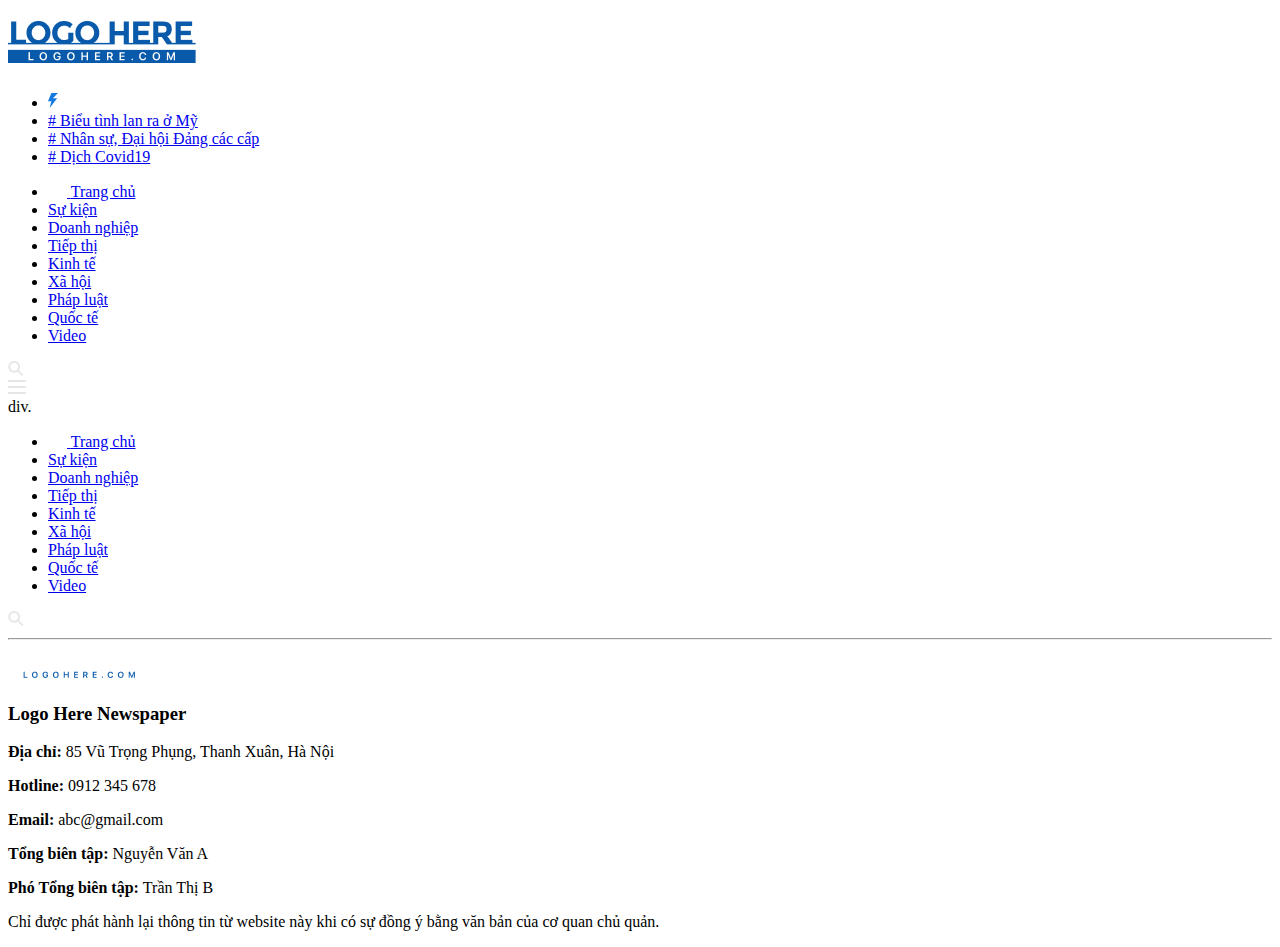
==== view/business.html @ 75856b28 "upload 7/8" ====
<!DOCTYPE html>
<html lang="en">
<head>
    <meta charset="UTF-8">
    <meta http-equiv="X-UA-Compatible" content="IE=edge">
    <meta name="viewport" content="width=device-width, initial-scale=1.0">
    <link rel="stylesheet" href="../css/style.css">
    <title>Doanh Nghiệp</title>
</head>
<body>
    <!-- header -->
    <div class="header">
        <div class="header__top">
            <div class="container">
                <div class="header__top-flex d-flex justify-content-between">
                    <h1 class="header__logo">
                        <a href="index.html"><img src="../image/header_logo.png" alt="logo" title="LOGO HERE"></a>
                    </h1>
                    <ul class="header__tags d-flex align-item-center">
                        <li><img src="../image/vector.png" alt="thunder"></li>
                        <li><a href="#" title="# Biểu tình lan ra ở Mỹ"># Biểu tình lan ra ở Mỹ</a></li>
                        <li><a href="#" title="# Nhân sự, Đại hội Đảng các cấp"># Nhân sự, Đại hội Đảng các cấp</a></li>
                        <li><a href="#" title="# Dịch Covid19"># Dịch Covid19</a></li>
                    </ul>
                </div>
            </div>
        </div>
        <div class="header__navbar">
            <div class="container">
                <div class="header__navbar-flex d-flex justify-content-between align-item-center">
                    <div class="main__navbar-menu d-flex text-uppercase">
                        <ul class="d-flex">
                            <li>
                                <a href="#" class="main__navlink--active" title="Trang chủ">
                                    <span class="main__navbar--icon">
                                        <img src="../image/home.png" alt="home">
                                    </span>
                                    <span class="main__navbar-home">Trang chủ</span>
                                </a>
                            </li>
                            <li><a href="#" title="Sự kiện">Sự kiện</a></li>
                            <li><a href="#" title="Doanh nghiệp">Doanh nghiệp</a></li>
                            <li><a href="#" title="Tiếp thị">Tiếp thị</a></li>
                            <li><a href="#" title="Kinh tế">Kinh tế</a></li>
                            <li><a href="#" title="Xã hội">Xã hội</a></li>
                            <li><a href="#" title="Pháp luật">Pháp luật</a></li>
                            <li><a href="#" title="Quốc tế">Quốc tế</a></li>
                            <li><a href="#" title="Video">Video</a></li>
                        </ul>
                        <div class="header__navbar-search">
                            <a href=""><img src="../image/search.png" alt="search" title="Tìm kiếm"></a>
                        </div>
                    </div>
                    <div class="header__navbar-toggler">
                        <img src="../image/toggler.png" alt="toggler" title="Danh mục">
                    </div>
                </div>
            </div>
        </div>
    </div>

    <!-- main -->
    <div class="main">
        <div class="container">
            div.
        </div>
    </div>
    <!-- footer -->
    <div class="footer">
        <div class="container">
            <div class="main__navbar-menu d-flex text-uppercase">
                <ul class="d-flex">
                    <li>
                        <a href="#" class="main__navlink--active">
                            <span class="main__navbar--icon">
                                <img src="../image/home.png" alt="home">
                            </span>
                            <span class="main__navbar-home">Trang chủ</span>
                        </a>
                    </li>
                    <li><a href="#">Sự kiện</a></li>
                    <li><a href="#">Doanh nghiệp</a></li>
                    <li><a href="#">Tiếp thị</a></li>
                    <li><a href="#">Kinh tế</a></li>
                    <li><a href="#">Xã hội</a></li>
                    <li><a href="#">Pháp luật</a></li>
                    <li><a href="#">Quốc tế</a></li>
                    <li><a href="#">Video</a></li>
                </ul>
                <div class="header__navbar-search">
                    <a href=""><img src="../image/search.png" alt="search"></a>
                </div>
            </div>
        </div>
        <hr>
        <div class="footer__page"></div>
        <div class="footer__main-flex">
            <div class="container d-flex">
                <div class="footer__logo footer__col-content">
                    <img src="../image/footer_logo.png" alt="Logo">
                </div>
                <div class="footer__col-content">
                    <h3 class="footer__contact">
                        Logo Here Newspaper
                    </h3>
                    <p class="footer__contact-info">
                        <b>Địa chỉ: </b>85 Vũ Trọng Phụng, Thanh Xuân, Hà Nội
                    </p>
                    <p class="footer__contact-info">
                        <b>Hotline: </b>0912 345 678
                    </p>
                    <p class="footer__contact-info">
                        <b>Email: </b>abc@gmail.com
                    </p>
                </div>
                <div class="footer__col-content">
                    <p class="footer__contact-info">
                        <b>Tổng biên tập: </b>Nguyễn Văn A
                    </p>
                    <p class="footer__contact-info">
                        <b>Phó Tổng biên tập: </b>Trần Thị B
                    </p>
                    <p class="footer__contact-info">
                        Chỉ được phát hành lại thông tin từ website này khi có sự đồng ý bằng văn bản của cơ quan chủ
                        quản.
                    </p>
                </div>
            </div>
        </div>
    </div>
</body>
</html>
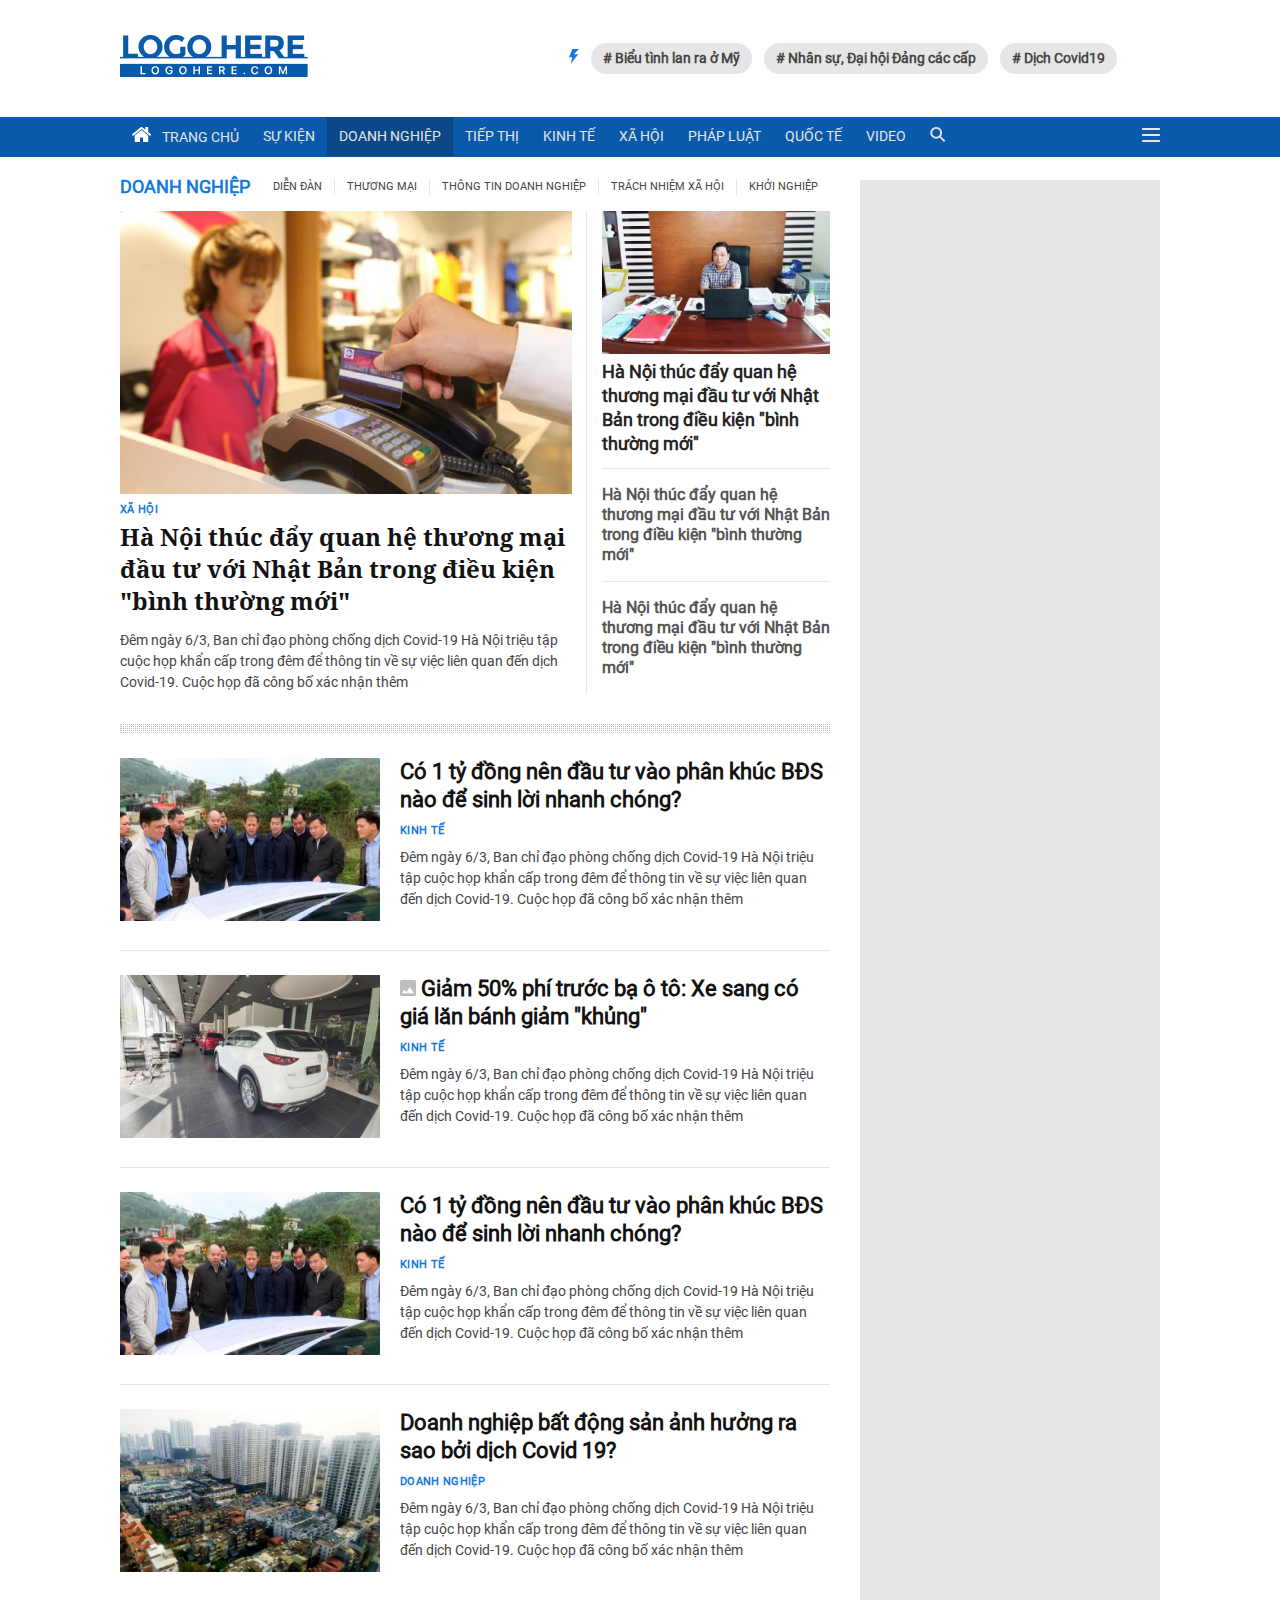
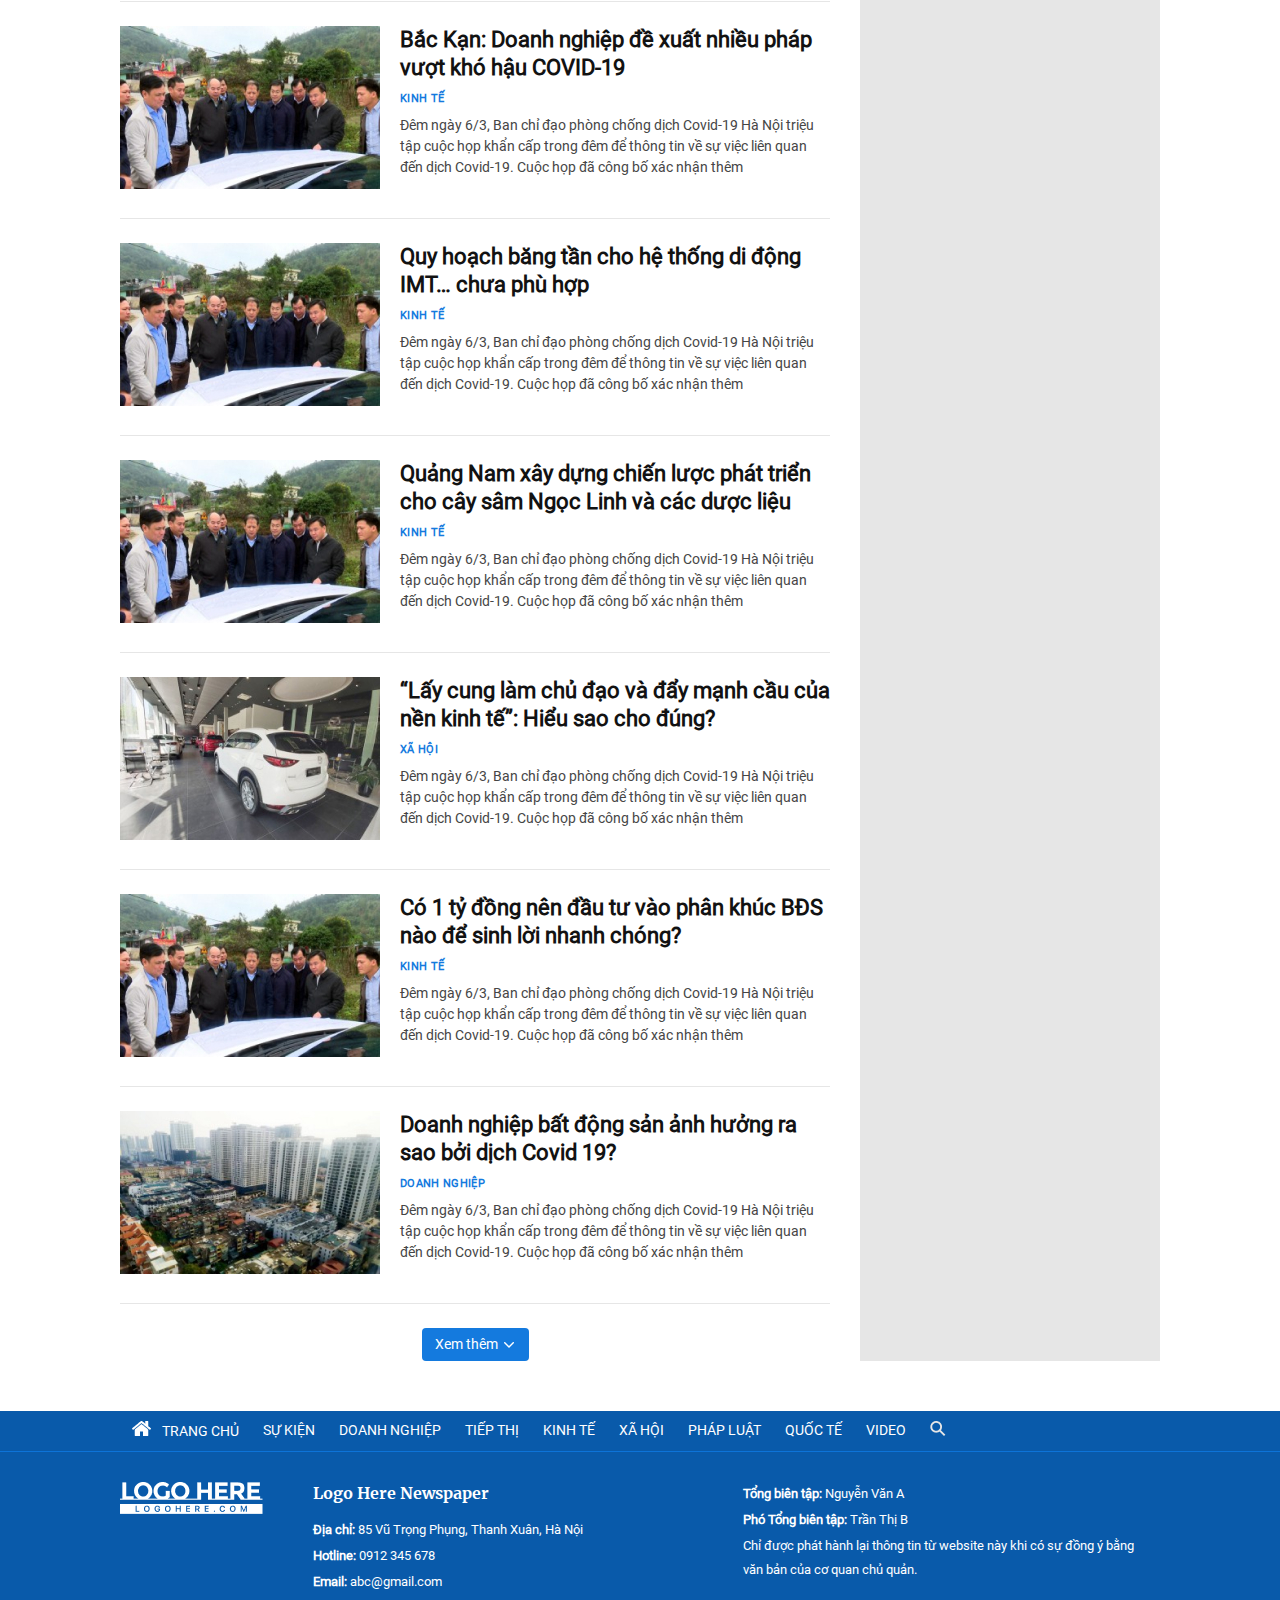
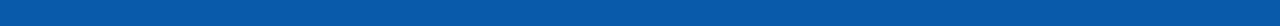
==== commit 5b6957c5: "upload business" ====
--- a/view/business.html
+++ b/view/business.html
@@ -1,12 +1,17 @@
 <!DOCTYPE html>
 <html lang="en">
+
 <head>
     <meta charset="UTF-8">
     <meta http-equiv="X-UA-Compatible" content="IE=edge">
     <meta name="viewport" content="width=device-width, initial-scale=1.0">
-    <link rel="stylesheet" href="../css/style.css">
+    <link rel="stylesheet" href="../css/business.css">
+    <script src="https://code.jquery.com/jquery-3.6.0.js"
+        integrity="sha256-H+K7U5CnXl1h5ywQfKtSj8PCmoN9aaq30gDh27Xc0jk=" crossorigin="anonymous"></script>
+    <script src="../js/index.js"></script>
     <title>Doanh Nghiệp</title>
 </head>
+
 <body>
     <!-- header -->
     <div class="header">
@@ -27,11 +32,12 @@
         </div>
         <div class="header__navbar">
             <div class="container">
+                <!-- before -->
                 <div class="header__navbar-flex d-flex justify-content-between align-item-center">
                     <div class="main__navbar-menu d-flex text-uppercase">
                         <ul class="d-flex">
                             <li>
-                                <a href="#" class="main__navlink--active" title="Trang chủ">
+                                <a href="index.html" title="Trang chủ">
                                     <span class="main__navbar--icon">
                                         <img src="../image/home.png" alt="home">
                                     </span>
@@ -39,7 +45,8 @@
                                 </a>
                             </li>
                             <li><a href="#" title="Sự kiện">Sự kiện</a></li>
-                            <li><a href="#" title="Doanh nghiệp">Doanh nghiệp</a></li>
+                            <li><a href="business.html" class="main__navlink--active" title="Doanh nghiệp">Doanh
+                                    nghiệp</a></li>
                             <li><a href="#" title="Tiếp thị">Tiếp thị</a></li>
                             <li><a href="#" title="Kinh tế">Kinh tế</a></li>
                             <li><a href="#" title="Xã hội">Xã hội</a></li>
@@ -48,11 +55,116 @@
                             <li><a href="#" title="Video">Video</a></li>
                         </ul>
                         <div class="header__navbar-search">
-                            <a href=""><img src="../image/search.png" alt="search" title="Tìm kiếm"></a>
+                            <a href="#"><img src="../image/search.png" alt="search" title="Tìm kiếm"></a>
                         </div>
                     </div>
                     <div class="header__navbar-toggler">
-                        <img src="../image/toggler.png" alt="toggler" title="Danh mục">
+                        <a href="#" title="Danh mục">
+                            <img src="../image/toggler.png" class="menu-toggler" alt="toggler">
+                            <img src="../image/x.png" class="menu-close" alt="close">
+                        </a>
+                    </div>
+                </div>
+                <!-- after -->
+                <div id="menu__dropdown">
+                    <div class="header__menu-dropdown">
+                        <ul class="header__menu-category d-flex justify-content-between">
+                            <li class="header__menu-list">
+                                <a href="#" class="text-uppercase dropdown-category" title="Sự kiện">Sự kiện</a>
+                                <ul class="header__menu-list-title">
+                                    <li><a href="#" title="Chính trị - Xã hội">Chính trị - Xã hội</a></li>
+                                    <li><a href="#" title="Cải cách hành chính">Cải cách hành chính</a></li>
+                                    <li><a href="#" title="Tiêu điểm">Tiêu điểm</a></li>
+                                    <li><a href="#" title="Tin địa phương">Tin địa phương</a></li>
+                                    <li><a href="#" title="Hoạt động xã hội">Hoạt động xã hội</a></li>
+                                </ul>
+                            </li>
+                            <li class="header__menu-list">
+                                <a href="#" class="text-uppercase dropdown-category" title="Doanh nghiệp">Doanh
+                                    nghiệp</a>
+                                <ul class="header__menu-list-title">
+                                    <li><a href="#" title="Diễn đàn">Diễn đàn</a></li>
+                                    <li><a href="#" title="Thương hiệu">Thương hiệu</a></li>
+                                    <li><a href="#" title="Trách nhiệm xã hội">Trách nhiệm xã hội</a></li>
+                                    <li><a href="#" title="Thông tin thương hiệu">Thông tin thương hiệu</a></li>
+                                    <li><a href="#" title="Khởi nghiệp">Khởi nghiệp</a></li>
+                                </ul>
+                            </li>
+                            <li class="header__menu-list">
+                                <a href="#" class="text-uppercase dropdown-category" title="Tiếp thị">Tiếp thị</a>
+                                <ul class="header__menu-list-title">
+                                    <li><a href="#" title="Nhịp đập thị trường">Nhịp đập thị trường</a></li>
+                                    <li><a href="#" title="Tiếp thị số">Tiếp thị số</a></li>
+                                    <li><a href="#" title="Dịch vụ">Dịch vụ</a></li>
+                                    <li><a href="#" title="Bảo vệ người tiêu dùng">Bảo vệ ngườI tiêu dùng</a></li>
+                                </ul>
+                            </li>
+                            <li class="header__menu-list">
+                                <a href="#" class="text-uppercase dropdown-category" title="Kinh tế">Kinh tế</a>
+                                <ul class="header__menu-list-title">
+                                    <li><a href="#" title="Kinh doanh">Kinh doanh</a></li>
+                                    <li><a href="#" title="Tài chính - Đầu tư">Tài chính - Đầu tư</a></li>
+                                    <li><a href="#" title="Ngân hàng">Ngân hàng</a></li>
+                                    <li><a href="#" title="Bất động sản">Bất động sản</a></li>
+                                    <li><a href="#" title="Chứng khoán">Chứng khoán</a></li>
+                                </ul>
+                            </li>
+                            <li class="header__menu-list">
+                                <a href="#" class="text-uppercase dropdown-category" title="Xã hội">Xã hội</a>
+                                <ul class="header__menu-list-title">
+                                    <li><a href="#" title="Văn hoá">Văn hoá</a></li>
+                                    <li><a href="#" title="Giáo dục">Giáo dục</a></li>
+                                    <li><a href="#" title="Sức khoẻ">Sức khoẻ</a></li>
+                                    <li><a href="#" title="Du lịch">Du lịch</a></li>
+                                    <li><a href="#" title="Ẩm thực">Ẩm thực</a></li>
+                                </ul>
+                            </li>
+                            <li class="header__menu-list">
+                                <a href="#" class="text-uppercase dropdown-category" title="Pháp luật">Pháp luật</a>
+                                <ul class="header__menu-list-title">
+                                    <li><a href="#" title="Chính sách mới">Chính sách mới</a></li>
+                                    <li><a href="#" title="Tiếp thị & Pháp luật">Tiếp thị & Pháp luật</a></li>
+                                    <li><a href="#" title="Tư vấn">Tư vấn</a></li>
+                                    <li><a href="#" title="Luật sư của bạn">Luật sư của bạn</a></li>
+                                    <li><a href="#" title="Đơn thư bạn đọc">Đơn thư bạn đọc</a></li>
+                                </ul>
+                            </li>
+                            <li class="header__menu-list">
+                                <a href="#" class="text-uppercase dropdown-category" title="Quốc tế">Quốc tế</a>
+                                <ul class="header__menu-list-title">
+                                    <li><a href="#" title="Thế giới 24h">Thế giới 24h</a></li>
+                                    <li><a href="#" title="Tư liệu">Tư liệu</a></li>
+                                    <li><a href="#" title="Phân tích - Bình luận">Phân tích - Bình luận</a></li>
+                                </ul>
+                            </li>
+                        </ul>
+                        <ul class="header__option d-flex">
+                            <li><a href="#" class="header__option-a d-flex align-item-center text-uppercase"
+                                    title="Video">
+                                    <img src="../image/videoRed.png" class="header__option-img" alt="video">
+                                    <span>Video</span>
+                                </a></li>
+                            <li><a href="#" class="header__option-a d-flex align-item-center text-uppercase"
+                                    title="Ảnh">
+                                    <img src="../image/imageRed.png" class="header__option-img" alt="ảnh">
+                                    <span>Ảnh</span>
+                                </a></li>
+                            <li><a href="#" class="header__option-a d-flex align-item-center text-uppercase"
+                                    title="Infographic">
+                                    <img src="../image/bsnRed.png" class="header__option-img" alt="infographic">
+                                    <span>Infographic</span>
+                                </a></li>
+                            <li><a href="#" class="header__option-a d-flex align-item-center text-uppercase"
+                                    title="Emagazine">
+                                    <img src="../image/newsRed.png" class="header__option-img" alt="emagazine">
+                                    <span>Emagazine</span>
+                                </a></li>
+                            <li><a href="#" class="header__option-a d-flex align-item-center text-uppercase"
+                                    title="Tạp chí in">
+                                    <img src="../image/newsppRed.png" class="header__option-img" alt="Tạp chí in">
+                                    <span>Tạp chí in</span>
+                                </a></li>
+                        </ul>
                     </div>
                 </div>
             </div>
@@ -62,7 +174,297 @@
     <!-- main -->
     <div class="main">
         <div class="container">
-            div.
+            <div class="main__marketing-news">
+                <div class="main__aside-layout d-flex">
+                    <div class="main__aside-layout-left">
+                        <div class="main__category-title-wrap d-flex">
+                            <h3>
+                                <a href="#" class="main__category-title-name text-uppercase" title="Doanh nghiệp">Doanh
+                                    nghiệp</a>
+                            </h3>
+                            <ul
+                                class="main__category-title-nav d-flex justify-content-between align-item-center text-uppercase">
+                                <li><a href="#" title="Diễn đàn">Diễn đàn</a></li>
+                                <li><a href="#" title="Thương mại">Thương mại</a></li>
+                                <li><a href="#" title="Thông tin doanh nghiệp">Thông tin doanh nghiệp</a></li>
+                                <li><a href="#" title="Trách nhiệm xã hội">Trách nhiệm xã hội</a></li>
+                                <li><a href="#" title="Khởi nghiệp">Khởi nghiệp</a></li>
+                            </ul>
+                        </div>
+                        <div class="main__aside-leftcorner d-flex">
+                            <div class="main__highlight-news">
+                                <a href="#" class="main__hl-news-img">
+                                    <img src="../image/hightlight-news.jpg"
+                                        alt="Hà Nội thúc đẩy quan hệ thương mại đầu tư với Nhật Bản trong điều kiện &quot;bình thường mới&quot;">
+                                </a>
+                                <a href="#" class="main__news-category" title="Xã hội">
+                                    xã hội
+                                </a>
+                                <h2 class="main__hl-h2"><a href="#" class="main__highlight-news-title"
+                                        title="Hà Nội thúc đẩy quan hệ thương mại đầu tư với Nhật Bản trong điều kiện &quot;bình thường mới&quot;">
+                                        Hà Nội thúc đẩy quan hệ thương mại đầu tư với Nhật Bản trong điều kiện "bình
+                                        thường
+                                        mới"
+                                    </a></h2>
+                                <a href="#" class="main__news-content-des">Đêm ngày 6/3, Ban chỉ đạo phòng chống dịch
+                                    Covid-19 Hà
+                                    Nội triệu
+                                    tập cuộc họp khẩn cấp trong đêm để thông tin về sự việc liên quan đến dịch Covid-19.
+                                    Cuộc họp đã
+                                    công bố xác nhận thêm</a>
+                            </div>
+                            <div class="main__news-left-rightcorner">
+                                <a href="#" class="main__news-rightcorner-1"
+                                    title="Hà Nội thúc đẩy quan hệ thương mại đầu tư với Nhật Bản trong điều kiện &quot;bình thường mới&quot;">
+                                    <img src="../image/rightcorner.png" alt="">
+                                    Hà Nội thúc đẩy quan hệ thương mại đầu tư với Nhật Bản trong điều kiện "bình
+                                    thường
+                                    mới"
+                                </a>
+                                <a href="#" class="main__news-rightcorner-2"
+                                    title="Hà Nội thúc đẩy quan hệ thương mại đầu tư với Nhật Bản trong điều kiện &quot;bình thường mới&quot;">Hà
+                                    Nội thúc đẩy quan hệ thương mại đầu tư với Nhật Bản trong điều kiện "bình
+                                    thường
+                                    mới"</a>
+                                <a href="#" class="main__news-rightcorner-2"
+                                    title="Hà Nội thúc đẩy quan hệ thương mại đầu tư với Nhật Bản trong điều kiện &quot;bình thường mới&quot;">Hà
+                                    Nội thúc đẩy quan hệ thương mại đầu tư với Nhật Bản trong điều kiện "bình
+                                    thường
+                                    mới"</a>
+                            </div>
+                        </div>
+                        <ul class="main__dots-list">
+                            <li class="main__dots-list-item"></li>
+                            <li class="main__dots-list-item"></li>
+                            <li class="main__dots-list-item"></li>
+                            <li class="main__dots-list-item"></li>
+                            <li class="main__dots-list-item"></li>
+                        </ul>
+                        <!-- 10 tab nha -->
+                        <div class="main__news-listing">
+                            <div class="main__news-listing-item d-flex">
+                                <div class="main__news-item-img">
+                                    <a href="#"
+                                        title="Có 1 tỷ đồng nên đầu tư vào phân khúc BĐS nào để sinh lời nhanh chóng?">
+                                        <img src="../image/list1.jpg" alt="Có 1 tỷ đồng nên đầu tư vào phân khúc
+                                    BĐS nào để sinh lời nhanh chóng?">
+                                    </a>
+                                </div>
+                                <div class="main__news-item-content">
+                                    <h3>
+                                        <a href="#" class="main__news-item-title"
+                                            title="Có 1 tỷ đồng nên đầu tư vào phân khúc BĐS nào để sinh lời nhanh chóng?">
+                                            Có 1 tỷ đồng nên đầu tư vào phân khúc BĐS nào để sinh lời nhanh chóng?</a>
+                                    </h3>
+                                    <a href="#" class="main__news-category-list" title="Kinh tế">Kinh tế</a>
+                                    <p class="main__news-item-detail">Đêm ngày 6/3, Ban chỉ đạo phòng chống dịch
+                                        Covid-19
+                                        Hà Nội triệu tập cuộc họp khẩn cấp trong đêm để thông tin về sự việc liên quan
+                                        đến dịch Covid-19. Cuộc họp đã công bố xác nhận thêm</p>
+                                </div>
+                            </div>
+                            <div class="main__news-listing-item d-flex">
+                                <div class="main__news-item-img">
+                                    <a href="#"
+                                        title="Giảm 50% phí trước bạ ô tô: Xe sang có giá lăn bánh giảm &quot;khủng&quot;">
+                                        <img src="../image/list2.jpg" alt="Có 1 tỷ đồng nên đầu tư vào phân khúc
+                                    BĐS nào để sinh lời nhanh chóng?">
+                                    </a>
+                                </div>
+                                <div class="main__news-item-content">
+                                    <h3>
+                                        <a href="#" class="main__news-item-title"
+                                            title="Giảm 50% phí trước bạ ô tô: Xe sang có giá lăn bánh giảm &quot;khủng&quot;">
+                                            <img src="../image/infographic1.png" alt="infographic">
+                                            Giảm 50% phí trước bạ ô tô: Xe sang có giá lăn bánh giảm "khủng"</a>
+                                    </h3>
+                                    <a href="#" class="main__news-category-list" title="Kinh tế">Kinh tế</a>
+                                    <p class="main__news-item-detail">Đêm ngày 6/3, Ban chỉ đạo phòng chống dịch
+                                        Covid-19
+                                        Hà Nội triệu tập cuộc họp khẩn cấp trong đêm để thông tin về sự việc liên quan
+                                        đến dịch Covid-19. Cuộc họp đã công bố xác nhận thêm</p>
+                                </div>
+                            </div>
+                            <div class="main__news-listing-item d-flex">
+                                <div class="main__news-item-img">
+                                    <a href="#"
+                                        title="Có 1 tỷ đồng nên đầu tư vào phân khúc BĐS nào để sinh lời nhanh chóng?">
+                                        <img src="../image/list3.jpg" alt="Có 1 tỷ đồng nên đầu tư vào phân khúc
+                                    BĐS nào để sinh lời nhanh chóng?">
+                                    </a>
+                                </div>
+                                <div class="main__news-item-content">
+                                    <h3>
+                                        <a href="#" class="main__news-item-title"
+                                            title="Có 1 tỷ đồng nên đầu tư vào phân khúc BĐS nào để sinh lời nhanh chóng?">
+                                            Có 1 tỷ đồng nên đầu tư vào phân khúc BĐS nào để sinh lời nhanh chóng?</a>
+                                    </h3>
+                                    <a href="#" class="main__news-category-list" title="Kinh tế">Kinh tế</a>
+                                    <p class="main__news-item-detail">Đêm ngày 6/3, Ban chỉ đạo phòng chống dịch
+                                        Covid-19
+                                        Hà Nội triệu tập cuộc họp khẩn cấp trong đêm để thông tin về sự việc liên quan
+                                        đến dịch Covid-19. Cuộc họp đã công bố xác nhận thêm</p>
+                                </div>
+                            </div>
+                            <div class="main__news-listing-item d-flex">
+                                <div class="main__news-item-img">
+                                    <a href="#"
+                                        title="Doanh nghiệp bất động sản ảnh hưởng ra sao bởi dịch Covid 19?">
+                                        <img src="../image/list4.jpg" alt="Có 1 tỷ đồng nên đầu tư vào phân khúc
+                                    BĐS nào để sinh lời nhanh chóng?">
+                                    </a>
+                                </div>
+                                <div class="main__news-item-content">
+                                    <h3>
+                                        <a href="#" class="main__news-item-title"
+                                            title="Có 1 tỷ đồng nên đầu tư vào phân khúc BĐS nào để sinh lời nhanh chóng?">
+                                            Doanh nghiệp bất động sản ảnh hưởng ra sao bởi dịch Covid 19?</a>
+                                    </h3>
+                                    <a href="#" class="main__news-category-list" title="Doanh nghiệp">Doanh nghiệp</a>
+                                    <p class="main__news-item-detail">Đêm ngày 6/3, Ban chỉ đạo phòng chống dịch
+                                        Covid-19
+                                        Hà Nội triệu tập cuộc họp khẩn cấp trong đêm để thông tin về sự việc liên quan
+                                        đến dịch Covid-19. Cuộc họp đã công bố xác nhận thêm</p>
+                                </div>
+                            </div>
+                            <div class="main__news-listing-item d-flex">
+                                <div class="main__news-item-img">
+                                    <a href="#"
+                                        title="Có 1 tỷ đồng nên đầu tư vào phân khúc BĐS nào để sinh lời nhanh chóng?">
+                                        <img src="../image/list1.jpg" alt="Bắc Kạn: Doanh nghiệp đề xuất nhiều giải pháp vượt khó hậu COVID-19">
+                                    </a>
+                                </div>
+                                <div class="main__news-item-content">
+                                    <h3>
+                                        <a href="#" class="main__news-item-title"
+                                            title="Có 1 tỷ đồng nên đầu tư vào phân khúc BĐS nào để sinh lời nhanh chóng?">
+                                            Bắc Kạn: Doanh nghiệp đề xuất nhiều pháp vượt khó hậu COVID-19</a>
+                                    </h3>
+                                    <a href="#" class="main__news-category-list" title="Kinh tế">Kinh tế</a>
+                                    <p class="main__news-item-detail">Đêm ngày 6/3, Ban chỉ đạo phòng chống dịch
+                                        Covid-19
+                                        Hà Nội triệu tập cuộc họp khẩn cấp trong đêm để thông tin về sự việc liên quan
+                                        đến dịch Covid-19. Cuộc họp đã công bố xác nhận thêm</p>
+                                </div>
+                            </div>
+                            <div class="main__news-listing-item d-flex">
+                                <div class="main__news-item-img">
+                                    <a href="#"
+                                        title="Quy hoạch băng tần cho hệ thống di động IMT… chưa phù hợp">
+                                        <img src="../image/list1.jpg" alt="Có 1 tỷ đồng nên đầu tư vào phân khúc
+                                    BĐS nào để sinh lời nhanh chóng?">
+                                    </a>
+                                </div>
+                                <div class="main__news-item-content">
+                                    <h3>
+                                        <a href="#" class="main__news-item-title"
+                                            title="Có 1 tỷ đồng nên đầu tư vào phân khúc BĐS nào để sinh lời nhanh chóng?">
+                                            Quy hoạch băng tần cho hệ thống di động IMT… chưa phù hợp</a>
+                                    </h3>
+                                    <a href="#" class="main__news-category-list" title="Kinh tế">Kinh tế</a>
+                                    <p class="main__news-item-detail">Đêm ngày 6/3, Ban chỉ đạo phòng chống dịch
+                                        Covid-19
+                                        Hà Nội triệu tập cuộc họp khẩn cấp trong đêm để thông tin về sự việc liên quan
+                                        đến dịch Covid-19. Cuộc họp đã công bố xác nhận thêm</p>
+                                </div>
+                            </div>
+                            <div class="main__news-listing-item d-flex">
+                                <div class="main__news-item-img">
+                                    <a href="#"
+                                        title="Quảng Nam xây dựng chiến lược phát triển cho cây sâm Ngọc Linh và các dược liệu">
+                                        <img src="../image/list1.jpg" alt="Có 1 tỷ đồng nên đầu tư vào phân khúc
+                                    BĐS nào để sinh lời nhanh chóng?">
+                                    </a>
+                                </div>
+                                <div class="main__news-item-content">
+                                    <h3>
+                                        <a href="#" class="main__news-item-title"
+                                            title="Có 1 tỷ đồng nên đầu tư vào phân khúc BĐS nào để sinh lời nhanh chóng?">
+                                            Quảng Nam xây dựng chiến lược phát triển cho cây sâm Ngọc Linh và các dược liệu</a>
+                                    </h3>
+                                    <a href="#" class="main__news-category-list" title="Kinh tế">Kinh tế</a>
+                                    <p class="main__news-item-detail">Đêm ngày 6/3, Ban chỉ đạo phòng chống dịch
+                                        Covid-19
+                                        Hà Nội triệu tập cuộc họp khẩn cấp trong đêm để thông tin về sự việc liên quan
+                                        đến dịch Covid-19. Cuộc họp đã công bố xác nhận thêm</p>
+                                </div>
+                            </div>
+                            <div class="main__news-listing-item d-flex">
+                                <div class="main__news-item-img">
+                                    <a href="#"
+                                        title="&quot;Lấy cung làm chủ đạo và đẩy mạnh cầu
+                                        của nền kinh tế&quot;: Hiểu sao cho đúng?">
+                                        <img src="../image/list2.jpg" alt="Có 1 tỷ đồng nên đầu tư vào phân khúc
+                                    BĐS nào để sinh lời nhanh chóng?">
+                                    </a>
+                                </div>
+                                <div class="main__news-item-content">
+                                    <h3>
+                                        <a href="#" class="main__news-item-title"
+                                            title="Giảm 50% phí trước bạ ô tô: Xe sang có giá lăn bánh giảm &quot;khủng&quot;">
+                                            “Lấy cung làm chủ đạo và đẩy mạnh cầu của nền kinh tế”: Hiểu sao cho đúng?</a>
+                                    </h3>
+                                    <a href="#" class="main__news-category-list" title="Xã hội">Xã hội</a>
+                                    <p class="main__news-item-detail">Đêm ngày 6/3, Ban chỉ đạo phòng chống dịch
+                                        Covid-19
+                                        Hà Nội triệu tập cuộc họp khẩn cấp trong đêm để thông tin về sự việc liên quan
+                                        đến dịch Covid-19. Cuộc họp đã công bố xác nhận thêm</p>
+                                </div>
+                            </div>
+                            <div class="main__news-listing-item d-flex">
+                                <div class="main__news-item-img">
+                                    <a href="#"
+                                        title="Có 1 tỷ đồng nên đầu tư vào phân khúc BĐS nào để sinh lời nhanh chóng?">
+                                        <img src="../image/list3.jpg" alt="Có 1 tỷ đồng nên đầu tư vào phân khúc
+                                    BĐS nào để sinh lời nhanh chóng?">
+                                    </a>
+                                </div>
+                                <div class="main__news-item-content">
+                                    <h3>
+                                        <a href="#" class="main__news-item-title"
+                                            title="Có 1 tỷ đồng nên đầu tư vào phân khúc BĐS nào để sinh lời nhanh chóng?">
+                                            Có 1 tỷ đồng nên đầu tư vào phân khúc
+                                            BĐS nào để sinh lời nhanh chóng?</a>
+                                    </h3>
+                                    <a href="#" class="main__news-category-list" title="Kinh tế">Kinh tế</a>
+                                    <p class="main__news-item-detail">Đêm ngày 6/3, Ban chỉ đạo phòng chống dịch
+                                        Covid-19
+                                        Hà Nội triệu tập cuộc họp khẩn cấp trong đêm để thông tin về sự việc liên quan
+                                        đến dịch Covid-19. Cuộc họp đã công bố xác nhận thêm</p>
+                                </div>
+                            </div>
+                            <div class="main__news-listing-item d-flex">
+                                <div class="main__news-item-img">
+                                    <a href="#"
+                                        title="Doanh nghiệp bất động sản ảnh hưởng ra sao bởi dịch Covid 19?">
+                                        <img src="../image/list4.jpg" alt="Có 1 tỷ đồng nên đầu tư vào phân khúc
+                                    BĐS nào để sinh lời nhanh chóng?">
+                                    </a>
+                                </div>
+                                <div class="main__news-item-content">
+                                    <h3>
+                                        <a href="#" class="main__news-item-title"
+                                            title="Có 1 tỷ đồng nên đầu tư vào phân khúc BĐS nào để sinh lời nhanh chóng?">
+                                            Doanh nghiệp bất động sản ảnh hưởng ra sao bởi dịch Covid 19?</a>
+                                    </h3>
+                                    <a href="#" class="main__news-category-list" title="Doanh nghiệp">Doanh nghiệp</a>
+                                    <p class="main__news-item-detail">Đêm ngày 6/3, Ban chỉ đạo phòng chống dịch
+                                        Covid-19
+                                        Hà Nội triệu tập cuộc họp khẩn cấp trong đêm để thông tin về sự việc liên quan
+                                        đến dịch Covid-19. Cuộc họp đã công bố xác nhận thêm</p>
+                                </div>
+                            </div>
+                            <div class="main__viewmore-wrap">
+                                <a href="#" class="main__viewmore-btn d-flex align-item-center" title="Xem thêm">Xem
+                                    thêm
+                                    &nbsp; <img src="../image/arrow_down.png" alt="#"></a>
+                            </div>
+                        </div>
+                    </div>
+                    <div class="main__aside-layout-right">
+                    </div>
+                </div>
+            </div>
         </div>
     </div>
     <!-- footer -->
@@ -71,7 +473,7 @@
             <div class="main__navbar-menu d-flex text-uppercase">
                 <ul class="d-flex">
                     <li>
-                        <a href="#" class="main__navlink--active">
+                        <a href="index.html" class="main__navlink--active">
                             <span class="main__navbar--icon">
                                 <img src="../image/home.png" alt="home">
                             </span>
@@ -79,7 +481,7 @@
                         </a>
                     </li>
                     <li><a href="#">Sự kiện</a></li>
-                    <li><a href="#">Doanh nghiệp</a></li>
+                    <li><a href="business.html">Doanh nghiệp</a></li>
                     <li><a href="#">Tiếp thị</a></li>
                     <li><a href="#">Kinh tế</a></li>
                     <li><a href="#">Xã hội</a></li>
@@ -121,7 +523,8 @@
                         <b>Phó Tổng biên tập: </b>Trần Thị B
                     </p>
                     <p class="footer__contact-info">
-                        Chỉ được phát hành lại thông tin từ website này khi có sự đồng ý bằng văn bản của cơ quan chủ
+                        Chỉ được phát hành lại thông tin từ website này khi có sự đồng ý bằng văn bản của cơ quan
+                        chủ
                         quản.
                     </p>
                 </div>
@@ -129,4 +532,5 @@
         </div>
     </div>
 </body>
+
 </html>--- a/css/business.css
+++ b/css/business.css
@@ -0,0 +1,576 @@
+*{
+    box-sizing: border-box;
+    margin: 0;
+    padding: 0;
+}
+body{
+    color: #454545;
+    min-width: fit-content;
+}
+@font-face {
+    font-family: 'Roboto';
+    src: url('../font/Roboto/Roboto-Regular.eot');
+    src: url('../font/Roboto/Roboto-Regular.eot?#iefix') format('embedded-opentype'),
+         url('../font/Roboto/Roboto-Regular.svg#Roboto-Regular') format('svg'),
+         url('../font/Roboto/Roboto-Regular.ttf') format('truetype'),
+         url('../font/Roboto/Roboto-Regular.woff') format('woff'),
+         url('../font/Roboto/Roboto-Regular.woff2') format('woff2');
+    font-weight: normal;
+    font-style: normal;
+}
+@font-face {
+    font-family: 'Noto';
+    src: url('../font/Noto_Serif/NotoSerif-Bold.eot');
+    src: url('../font/Noto_Serif/NotoSerif-Bold.eot?#iefix') format('embedded-opentype'),
+         url('../font/Noto_Serif/NotoSerif-Bold.svg#NotoSerif-Bold') format('svg'),
+         url('../font/Noto_Serif/NotoSerif-Bold.ttf') format('truetype'),
+         url('../font/Noto_Serif/NotoSerif-Bold.woff') format('woff'),
+         url('../font/Noto_Serif/NotoSerif-Bold.woff2') format('woff2');
+    font-weight: normal;
+    font-style: normal;
+}
+@font-face {
+    font-family: 'MW';
+    src: url('../font/Merriweather/Merriweather-Bold.eot');
+    src: url('../font/Merriweather/Merriweather-Bold.eot?#iefix') format('embedded-opentype'),
+         url('../font/Merriweather/Merriweather-Bold.svg#Merriweather-Bold') format('svg'),
+         url('../font/Merriweather/Merriweather-Bold.ttf') format('truetype'),
+         url('../font/Merriweather/Merriweather-Bold.woff') format('woff'),
+         url('../font/Merriweather/Merriweather-Bold.woff2') format('woff2');
+    font-weight: normal;
+    font-style: normal;
+}
+@font-face {
+    font-family: 'SF';
+    src: url('../font/SF_Pro/SFProDisplay-Regular.eot');
+    src: url('../font/SF_Pro/SFProDisplay-Regular.eot?#iefix') format('embedded-opentype'),
+         url('../font/SF_Pro/SFProDisplay-Regular.svg#SFProDisplay-Regular') format('svg'),
+         url('../font/SF_Pro/SFProDisplay-Regular.ttf') format('truetype'),
+         url('../font/SF_Pro/SFProDisplay-Regular.woff') format('woff'),
+         url('../font/SF_Pro/SFProDisplay-Regular.woff2') format('woff2');
+    font-weight: normal;
+    font-style: normal;
+}
+.container{
+    margin: 0 auto;
+    width: 1040px;
+}
+.header__top{
+    padding: 35px 0px;
+}
+.d-flex{
+    display: flex;
+}
+.flex-wrap{
+    flex-wrap: wrap;
+}
+.justify-content-between{
+    justify-content: space-between;
+}
+d-block{
+    display: block;
+}
+li{
+    list-style-type: none;
+}
+a{
+    text-decoration: none;
+    font: 500 14px/19px Roboto;
+    display: block;
+}
+.header__tags{
+    margin-right: 43px;
+}
+.header__tags li a{
+    background-color: #e6e6e6;
+    padding: 6px 12px;
+    border-radius: 16px;
+    color: #454545;
+    margin-left: 12px;
+    font-weight: 600;
+}
+.align-item-center{
+    align-items: center;
+}
+.text-uppercase{
+    text-transform: uppercase;
+}
+.header__navbar{
+    background-color: #095aaa;
+    color: #e6e6e6;
+}
+.header__navbar-toggler {
+    position: relative;
+}
+.menu-close{
+    display: none;
+}
+.menu-toggler.is-disabled{
+    display: none;
+}
+.menu-close.is-active{
+    display: block;
+}
+#menu__dropdown{
+    display: none;
+    z-index: -1;
+    position: absolute;
+    width: 1040px;
+    margin: 0 auto;
+    left: 0px;
+    right: 0px;
+}
+#menu__dropdown.is-active{
+    display: block;
+    z-index: 2;
+    background-color: #FFFFFF;
+}
+.header__menu-dropdown{
+    display: block;
+    padding: 20px;
+    box-shadow: 0px 4px 12px 0px #c0c0c0;
+}
+.header__menu-category{
+    padding-bottom: 30px;
+    border-bottom: 1px solid #e6e6e6;
+}
+.dropdown-category{
+    font: 400 14px/19px Roboto;
+    color: #147ade;
+}
+.header__menu-list-title a{
+    font: 400 12px/18px SF;
+    color: #77787a;
+    margin-bottom: 6px;
+}
+.header__menu-list{
+    width: 130px;
+}
+.dropdown-category{
+    margin-bottom: 8px;
+}
+.header__option{
+    margin-top: 16px;
+}
+.header__option-a{
+    margin-right: 60px;
+    color: #454545;
+}
+.header__option-img{
+    margin-right: 8px;
+}
+.main__navbar-menu a{
+    padding: 10px 0px;
+    color: #e6e6e6;
+    display: inline-block;
+    padding: 10px 12px;
+}
+.main__navbar-menu a:hover{
+    color: white;
+    background-color: #0b4888;
+}
+.main__navlink--active{
+    background-color: #0b4888;
+    color: white;
+}
+.main__navlink{
+    color: white;
+}
+.main__navlink, .main__navlink--active{
+    padding: 10px 12px;
+}
+.main__navbar-home{
+    margin-left: 8px;
+}
+.main__top-news{
+    padding: 24px 0px 34px 0px;
+}
+.main__hot-category-news{
+    width: 243px;
+    padding-right: 15px;
+}
+.main__hc-news-item:not(:last-child){
+    padding-bottom: 16px;
+    margin-bottom: 16px;
+    border-bottom: 1px solid #e6e6e6;
+}
+.main__hc-news-category{
+    margin-bottom: 7px;
+}
+.main__news-category, .main__news-category-list{
+    font: 700 11px/16px Roboto;
+    letter-spacing: calc(11px * 0.03);
+    color: #147ade;
+    text-transform: uppercase;
+}
+.main__news-category{
+    line-height: 2;
+}
+.main__news-category-list{
+    line-height: 3;
+}
+.color-darkgrey{
+    color: #454545;
+}
+.main__hc-news-title{
+    font: 700 16px/20px Roboto;
+    color: #121212;
+}
+.main__news-img-infographic{
+    margin-right: 5px;
+}
+.main__highlight-news{
+    width: 467px;
+    padding-right: 15px;
+    border-right: 1px solid #e6e6e6;
+}
+.main__news-left-rightcorner{
+    width: 243px;
+    padding-left: 15px;
+}
+.main__news-rightcorner-1{
+    font: 600 18px/24px Roboto;
+    color: #252525;
+    padding-bottom: 12px;
+}
+.main__aside-leftcorner{
+    padding-bottom: 30px;
+}
+.main__news-rightcorner-2{
+    font: 600 16px/20px Roboto;
+    color: #555555;
+    padding: 16px 0px;
+    border-top: 1px solid #e6e6e6;
+}
+.main__hl-h2{
+    margin-bottom: 13px;
+}
+.main__highlight-news-title{
+    font: 700 24px/32px Noto;
+    color: #121212;
+}
+.main__news-content-des{
+    font: 400 14px Roboto;
+    line-height: 1.5;
+    color: #454545;
+}
+.main__hot-news{
+    width: 315px;
+    padding-left: 15px;
+    border-left: 1px solid #e6e6e6;
+}
+.main__hna-title-div{
+    margin-bottom: 12px;
+}
+.main__hna-title{
+    font: 700 19px/26px Roboto;
+    color: #121212;
+} 
+.main__hna-content{
+    padding-left: 12px;
+}
+.main__hot-news-item:not(:last-child){
+    border-bottom: 1px solid #e6e6e6;
+}
+.main__hot-news-aside .main__hot-news-item:not(:last-child){
+    padding-bottom: 25px;
+    margin-bottom: 16px;
+}
+.main__dots-list-item{
+    border-bottom: 1px dotted #bdbdbd;
+    margin-bottom: 1px;
+}
+.main__col-3{
+    border-bottom: 3px solid #147ade;
+}
+.main__aside-layout{
+    padding: 5px 0px 20px 0px;
+}
+.main__aside-layout-left{
+    width: 710px;
+    margin-bottom: 30px;
+}
+.main__aside-layout-right{
+    width: 300px;
+    margin: 18px 0px 30px 30px;
+    background-color: #e6e6e6;
+}
+.main__aside-stonks{
+    border: 1px solid #e6e6e6;
+    border-radius: 3px;
+    font: 500 15px/19px Roboto;
+    padding: 15px 15px 0px 15px;
+}
+.main__col1-title{
+    font: 500 16px/22px Roboto;
+    color: #454545;
+}
+.main__col1-currency{
+    font: 500 14px/19px Roboto;
+    color: #9699a1;
+}
+.main__stonks-li:not(:last-child){
+    border-bottom: 1px solid #e6e6e6;
+}
+.main__stonks a{
+    padding: 8px 0px;
+    color: #9699a1;
+}
+.active{
+    border-bottom: 3px solid #147ade;
+    color: #147ade !important;
+}
+.stonks__col-1, .stonks__col-2, .stonks__col-3{
+    width: 31%;
+    padding: 12px 0px;
+}
+.stonks__col-2{
+    align-self: center;
+    display: table;
+}
+.stonks__col-2 > span{
+    display: table-cell;
+    text-align: center;
+}
+.stonks__col-3{
+    text-align: right;
+    align-self: center;
+}
+.color-red{
+    color: #f35a57;
+}
+.main__col-3{
+    border-bottom: 3px solid #147ade;
+}
+.main__col-item{
+    width: 218px;
+    margin-bottom: 24px;
+}
+.main__col-item-title{
+    font: 700 16px/22px Roboto;
+    color: #121212;
+}
+.main__category-title-nav li:not(:last-child) a{
+    border-right: 1px solid #e6e6e6;
+}
+.main__category-title-nav li a{
+    padding: 0px 12px;
+    color: #454545;
+    font: 400 11px/16px Roboto;
+}
+.main__category-title-wrap{
+    padding: 12px 0px;
+    justify-content: space-between;
+}
+.main__category-title-wrap .main__category-title-name{
+    margin: 0;
+}
+.main__category-title-name{
+    font: 700 18px/25px Roboto;
+    color: #147ade;
+}
+.main__news-listing-item{
+    padding: 24px 0px;
+    border-bottom: 1px solid #e6e6e6;
+}
+.main__news-item-content{
+margin-left: 20px;
+}
+.main__news-item-title{
+    font: 700 22px/28px Roboto;
+    color: #121212;
+}
+.main__news-item-detail{
+    font: 400 14px Roboto;
+    line-height: 1.5;
+}
+.main__el-item-img img{
+    display: block;
+}
+.main__el-item-title{
+    color: #121212;
+    font: 700 16px/22px Roboto;
+    margin-bottom: 11px;
+}
+.main__emagazine-left{
+    width: 440px;
+    padding: 12px 20px 0px 0px;
+}
+.main__emagazine-listing{
+    padding-top: 16px;
+}
+.main__emagazine-listing-item{
+    width: 200px;
+    margin-bottom: 15px;
+    position: relative;
+}
+.main__emagazine-listing-item .main__el-img-emagazine{
+    position: relative;
+    bottom: 29px;
+    left: 12px;
+}
+.main__emagazine-right{
+    border-left: 1px solid #e6e6e6;
+    padding: 12px 0px 0px 20px;
+    width: 270px;
+}
+.main__mr-news-item{
+    padding: 16px 0px;
+    border-bottom: 1px solid #e6e6e6;   
+}
+.main__category-list-news-item .main__mr-news-item:first-child{
+    padding-top: 0;
+}
+.main__most-reading-listing{
+    width: 218px;
+}
+.main__mr-news-item:last-child{
+    border-bottom: none;
+}   
+.main__mr-item-no{
+    width: 19px;
+    color: #147ade;
+    font: 600 14px Roboto
+}
+.main__mr-item-title{
+    margin-left: 6px;
+    width: calc(100% - 80px);
+    color: #121212;
+    font-weight: 600;
+}
+.main__viewmore-btn{
+    width: 107px;
+    margin: 24px auto 0px auto;
+    padding: 7px 13px;
+    border-radius: 4px;
+    font: 500 14px/19px Roboto;
+    color: white;
+    background-color: #147ade;
+}
+hr{
+    display: block;
+    height: 1px;
+    background-color: #0d73d8;
+    border: none;
+}
+.main__video{
+    padding: 12px 0px 30px 0px;
+    margin: 30px 0px 28px 0px;
+    border-top: 3px solid #147ade;
+}
+.main__video-title{
+    font: 700 22px/28px Roboto;
+    color: #121212;
+    margin-bottom: 16px;
+}
+.main__highlight-video{
+    width: 530px;
+    margin-right: 24px;
+    position: relative;
+}
+.main__video-item{
+    position: relative;
+    width: 231px;
+    margin-bottom: 21px;
+}
+.main__video-btn{
+    position: absolute;
+    top: 116px;
+    left: calc(50% - 48px);
+}
+.main__video-item .main__video-btn{
+    top: 52px;
+    left: calc(50% - 24px);
+}
+.main__video-time{
+    position: absolute;
+    font: 500 15px/17px SF;
+    color: #fff;
+    display: inline-block;
+    padding: 3px 9px;
+    background-color: #121212;
+}
+.main__highlight-video .main__video-time{
+    bottom: 145px;
+    right: 15px;
+}
+.main__video-item .main__video-time{
+    font: 500 14px/17px SF;
+    bottom: 75px;
+    right: 12px;
+}
+.main__video-title-icon{
+    margin-left: 10px;
+    font: 700 22px/28px Noto;
+    color: #147ade;
+}
+.main__video-grid{
+    width: 486px;
+}
+.main__video-item .main__video-title{
+    font: 700 16px/22px Roboto;
+}
+.main__col-2{
+    width: 492px;
+    padding-right: 28px;
+}
+.main__col-content{
+    font: 400 14px Roboto;
+    line-height: 1.5;
+}
+.main__category-list-news-item{
+    border-top: 3px solid #147ADE;
+}
+.main__category-list-news{
+    padding-bottom: 30px;
+    margin-bottom: 20px;
+}
+.main__col-img-div{
+    margin-bottom: 6px;
+}
+.main__col-title-div{
+    margin-bottom: 12px;
+}
+.main__col-title{
+    font: 700 16px/22px Roboto;
+    color: #121212;
+}
+.main__mr-news-item-title{
+    color: #121212;
+    font-weight: 600;
+}
+.footer, .footer a{
+    background-color: #095aaa;
+    color: white;
+}
+.footer__main-flex{
+    padding: 30px 0;
+}
+.footer__logo{
+    width: 180px;
+    padding-left: 0;
+}
+.footer__contact{
+    margin-bottom: 14px;
+    font: 700 16px/22px MW;
+}
+.footer__col-content:not(:first-child){
+    padding: 0px 13px;
+    width: 430px;
+}
+.footer__contact-info{
+    margin-bottom: 2px;
+    font: 400 13px/24px Roboto;
+}
+.main__aside-right-empty{
+    background-color: #e6e6e6;
+    margin-top: 30px;
+    width: 29%;
+}
+.main__ar-empty-bottom{
+    background-color: #e6e6e6;
+    width: 29%;
+}
+.main__title-icon{
+    margin-right: 8px;
+}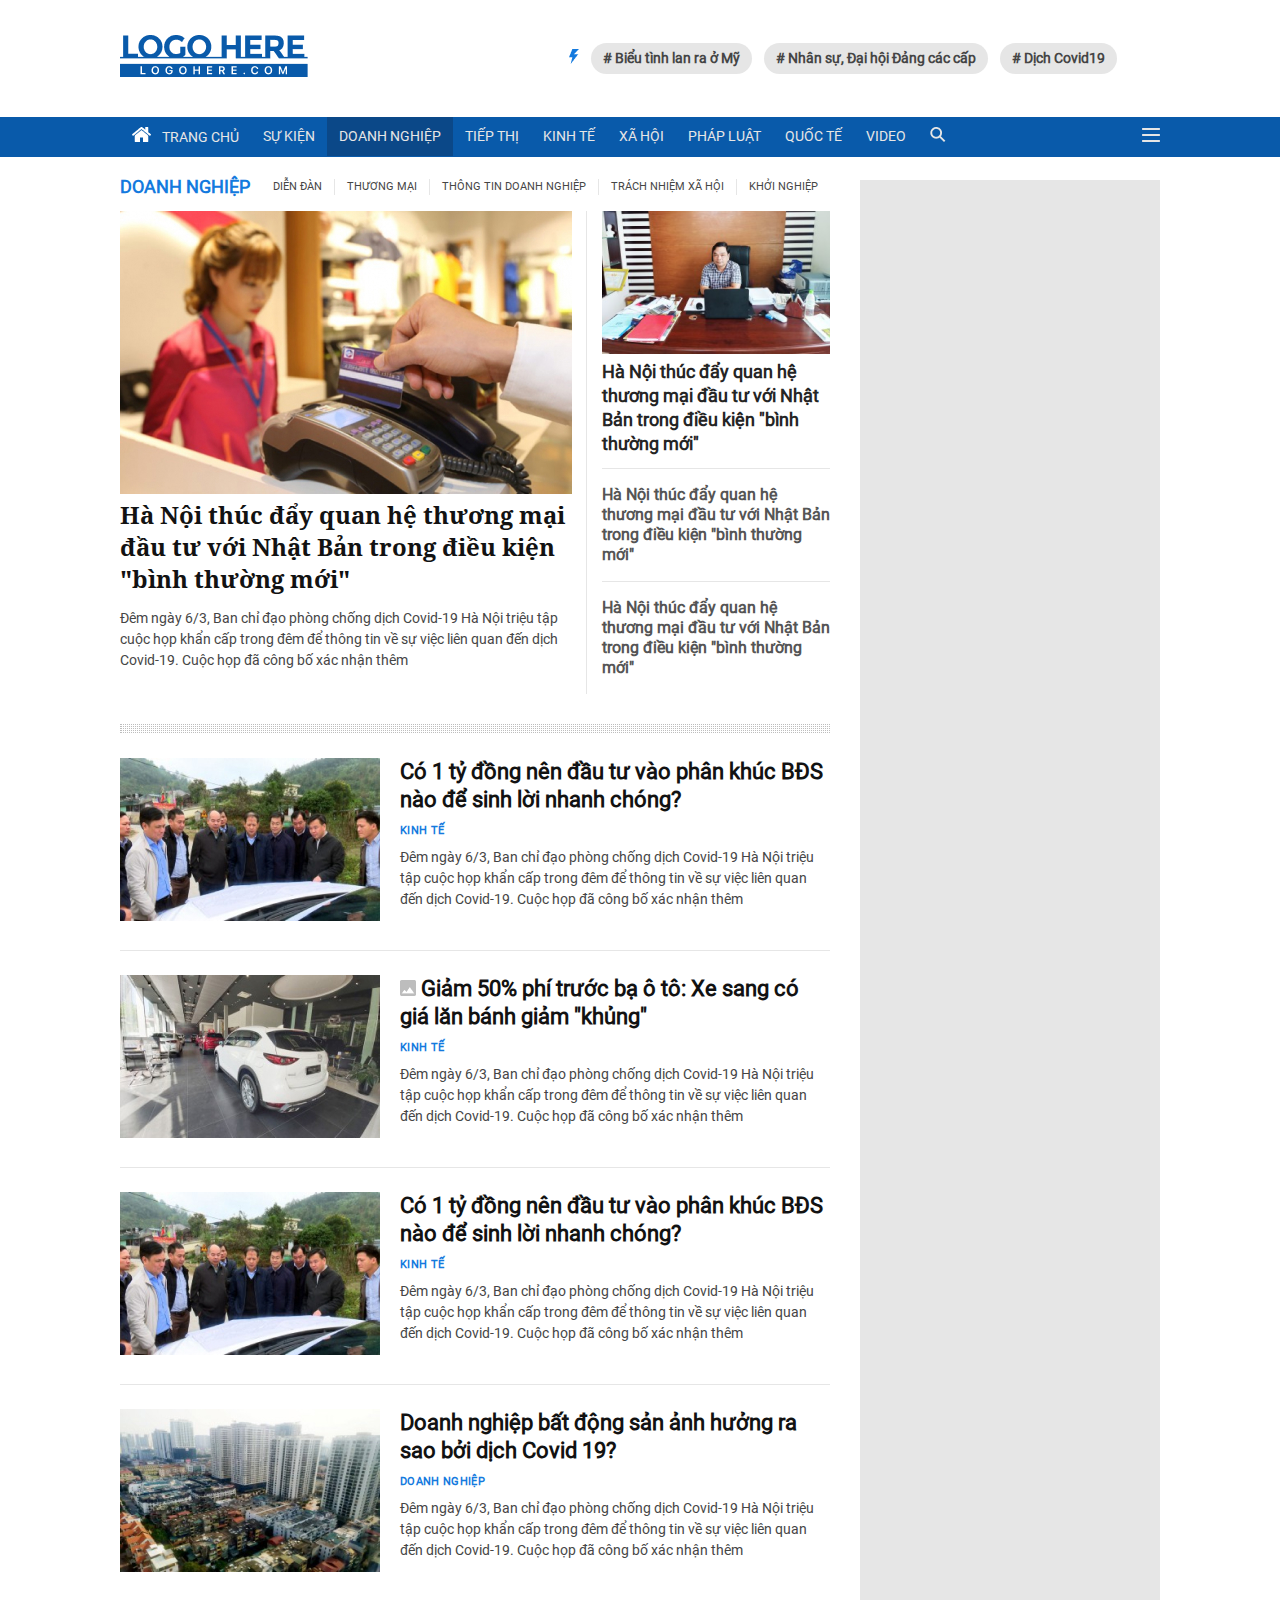
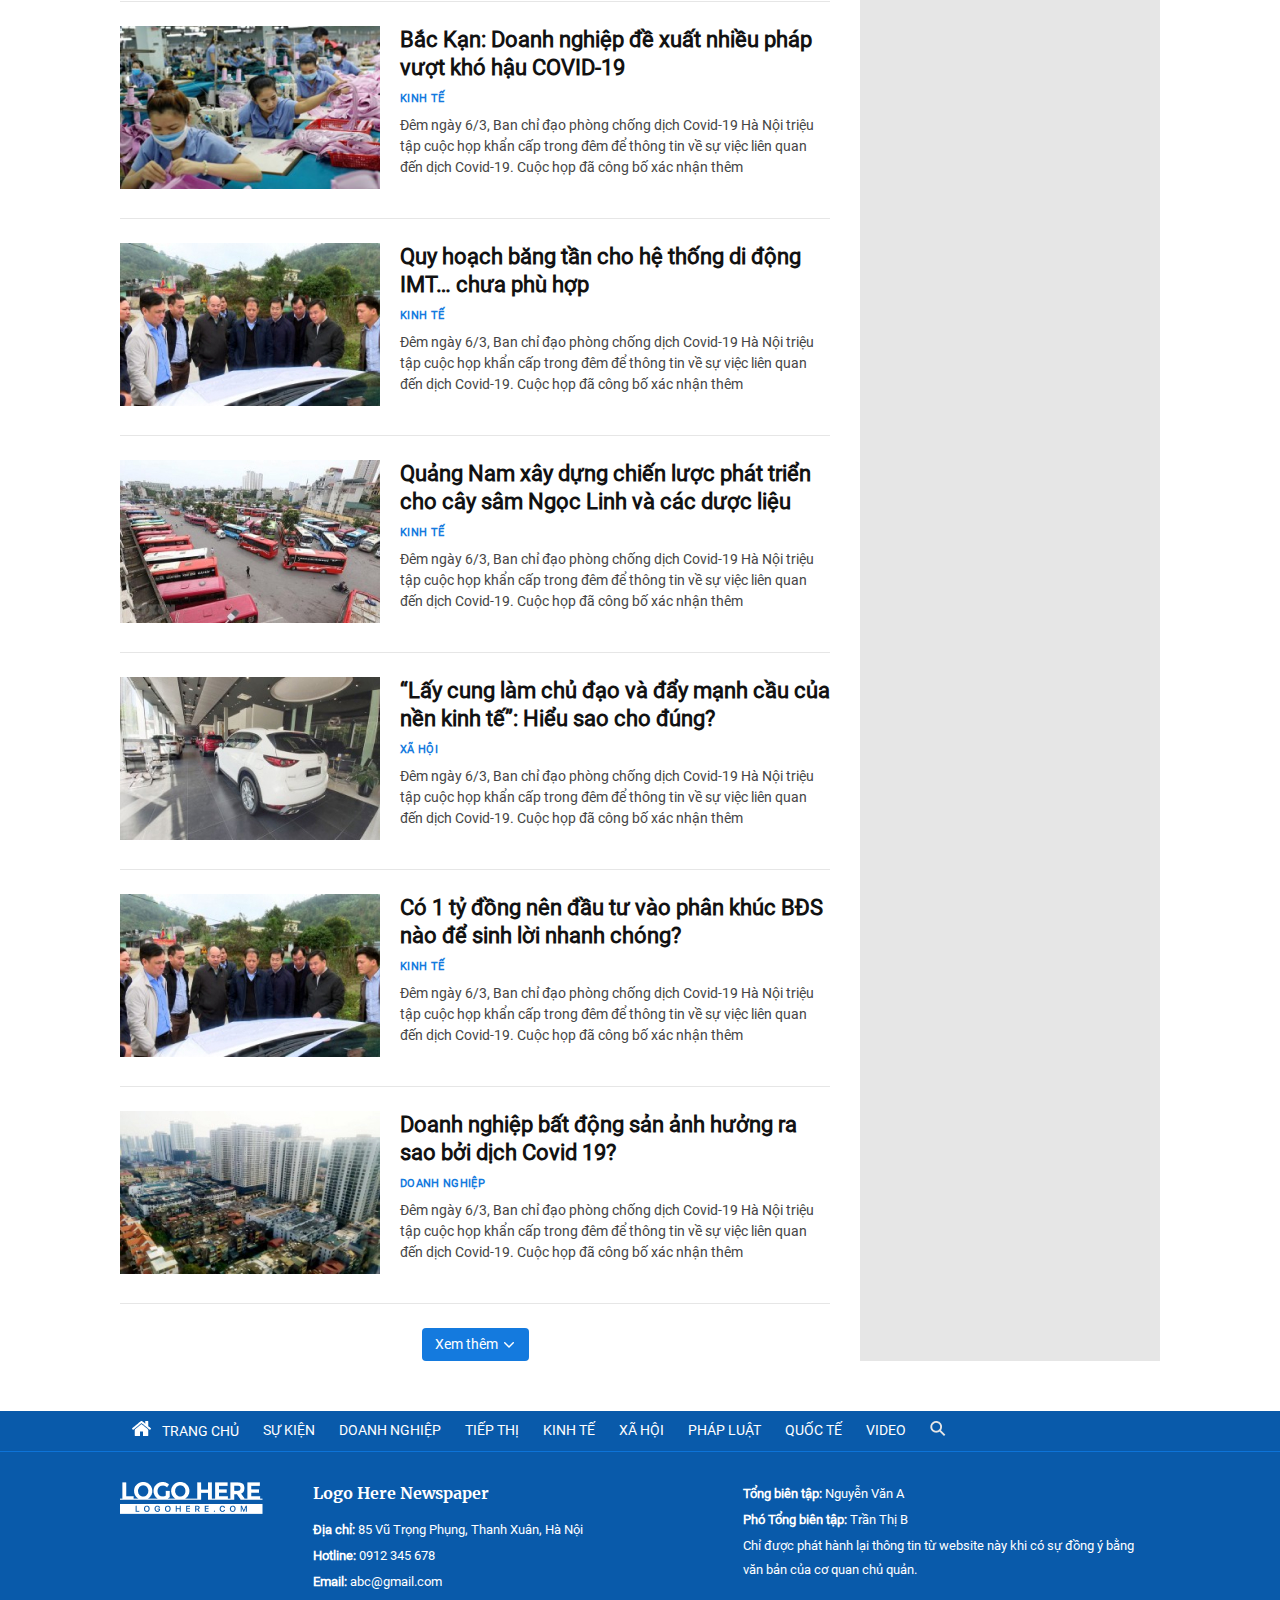
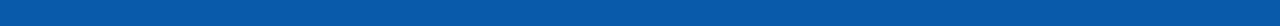
==== commit 0874b6f2: "upload trang 3" ====
--- a/view/business.html
+++ b/view/business.html
@@ -197,9 +197,6 @@
                                     <img src="../image/hightlight-news.jpg"
                                         alt="Hà Nội thúc đẩy quan hệ thương mại đầu tư với Nhật Bản trong điều kiện &quot;bình thường mới&quot;">
                                 </a>
-                                <a href="#" class="main__news-category" title="Xã hội">
-                                    xã hội
-                                </a>
                                 <h2 class="main__hl-h2"><a href="#" class="main__highlight-news-title"
                                         title="Hà Nội thúc đẩy quan hệ thương mại đầu tư với Nhật Bản trong điều kiện &quot;bình thường mới&quot;">
                                         Hà Nội thúc đẩy quan hệ thương mại đầu tư với Nhật Bản trong điều kiện "bình
@@ -331,7 +328,7 @@
                                 <div class="main__news-item-img">
                                     <a href="#"
                                         title="Có 1 tỷ đồng nên đầu tư vào phân khúc BĐS nào để sinh lời nhanh chóng?">
-                                        <img src="../image/list1.jpg" alt="Bắc Kạn: Doanh nghiệp đề xuất nhiều giải pháp vượt khó hậu COVID-19">
+                                        <img src="../image/list5.png" alt="Bắc Kạn: Doanh nghiệp đề xuất nhiều giải pháp vượt khó hậu COVID-19">
                                     </a>
                                 </div>
                                 <div class="main__news-item-content">
@@ -372,7 +369,7 @@
                                 <div class="main__news-item-img">
                                     <a href="#"
                                         title="Quảng Nam xây dựng chiến lược phát triển cho cây sâm Ngọc Linh và các dược liệu">
-                                        <img src="../image/list1.jpg" alt="Có 1 tỷ đồng nên đầu tư vào phân khúc
+                                        <img src="../image/list6.jpg" alt="Có 1 tỷ đồng nên đầu tư vào phân khúc
                                     BĐS nào để sinh lời nhanh chóng?">
                                     </a>
                                 </div>
--- a/css/business.css
+++ b/css/business.css
@@ -339,9 +339,6 @@
 .color-red{
     color: #f35a57;
 }
-.main__col-3{
-    border-bottom: 3px solid #147ade;
-}
 .main__col-item{
     width: 218px;
     margin-bottom: 24px;
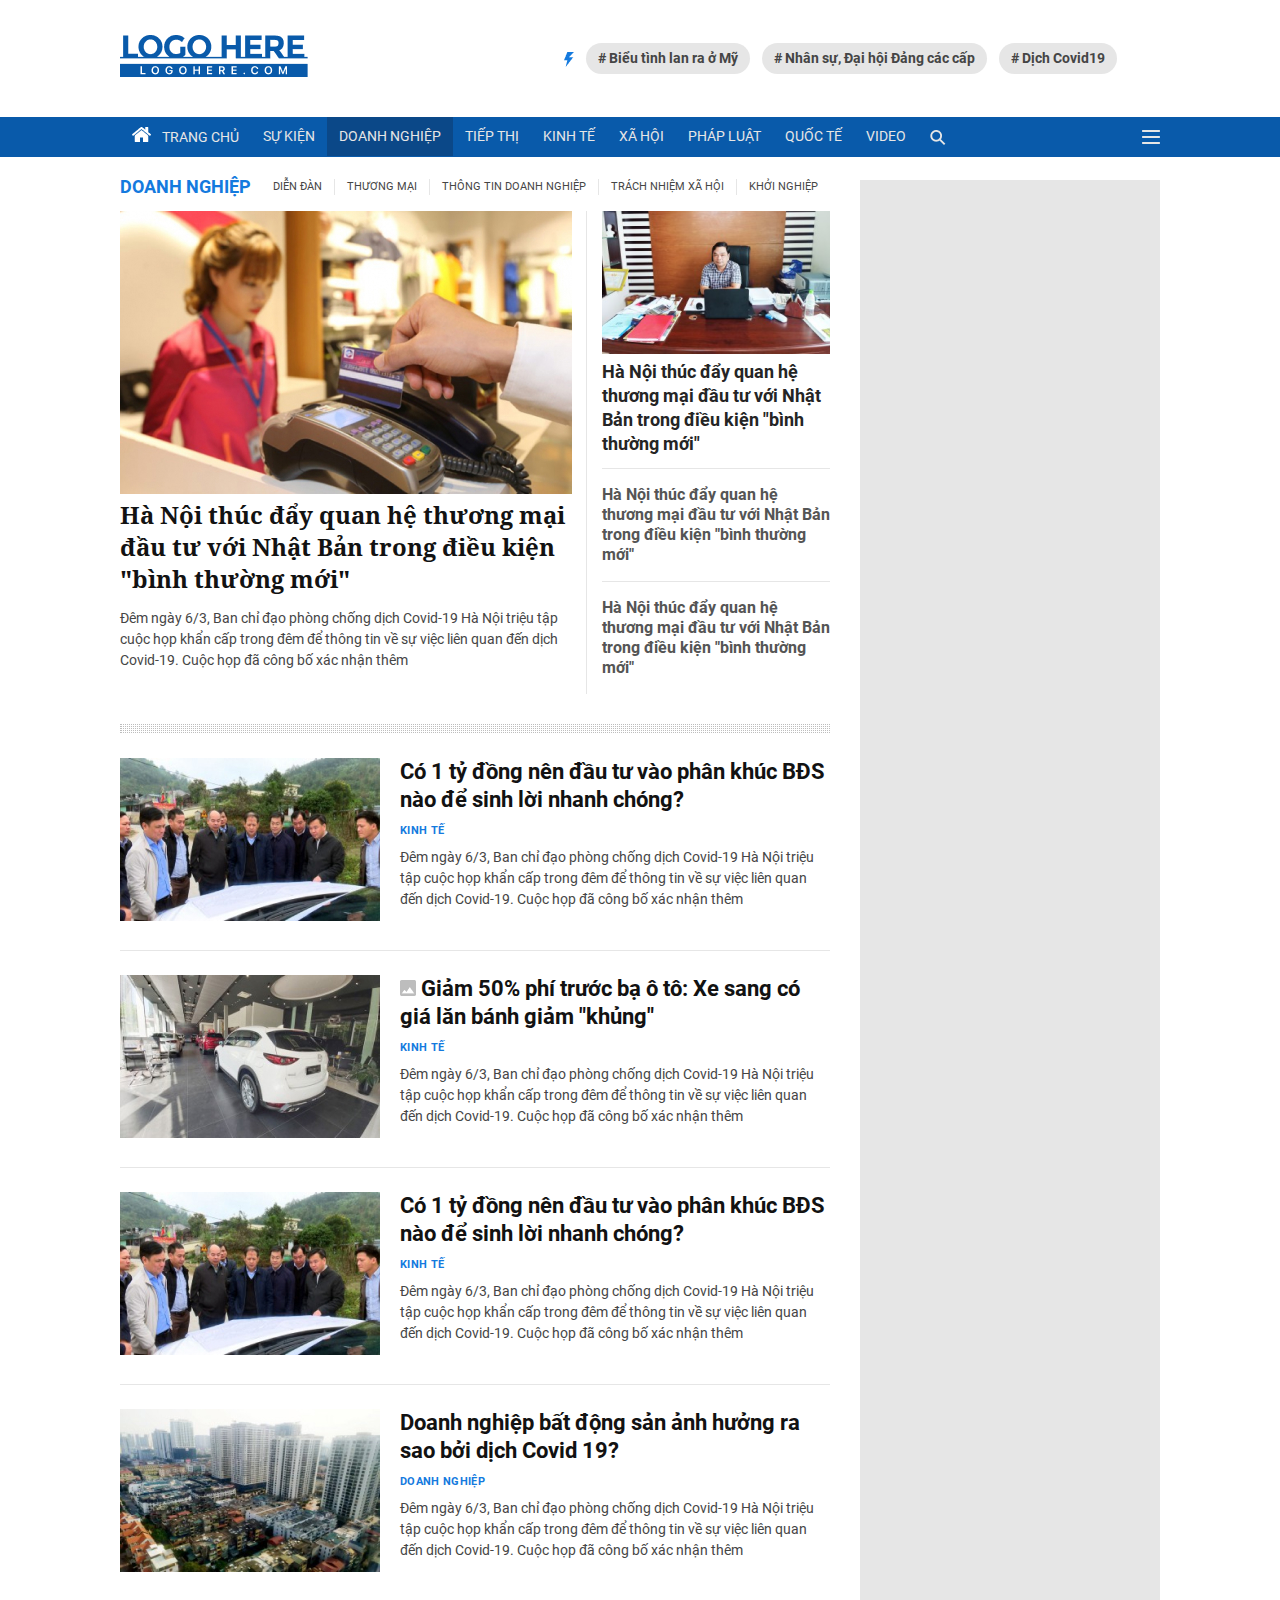
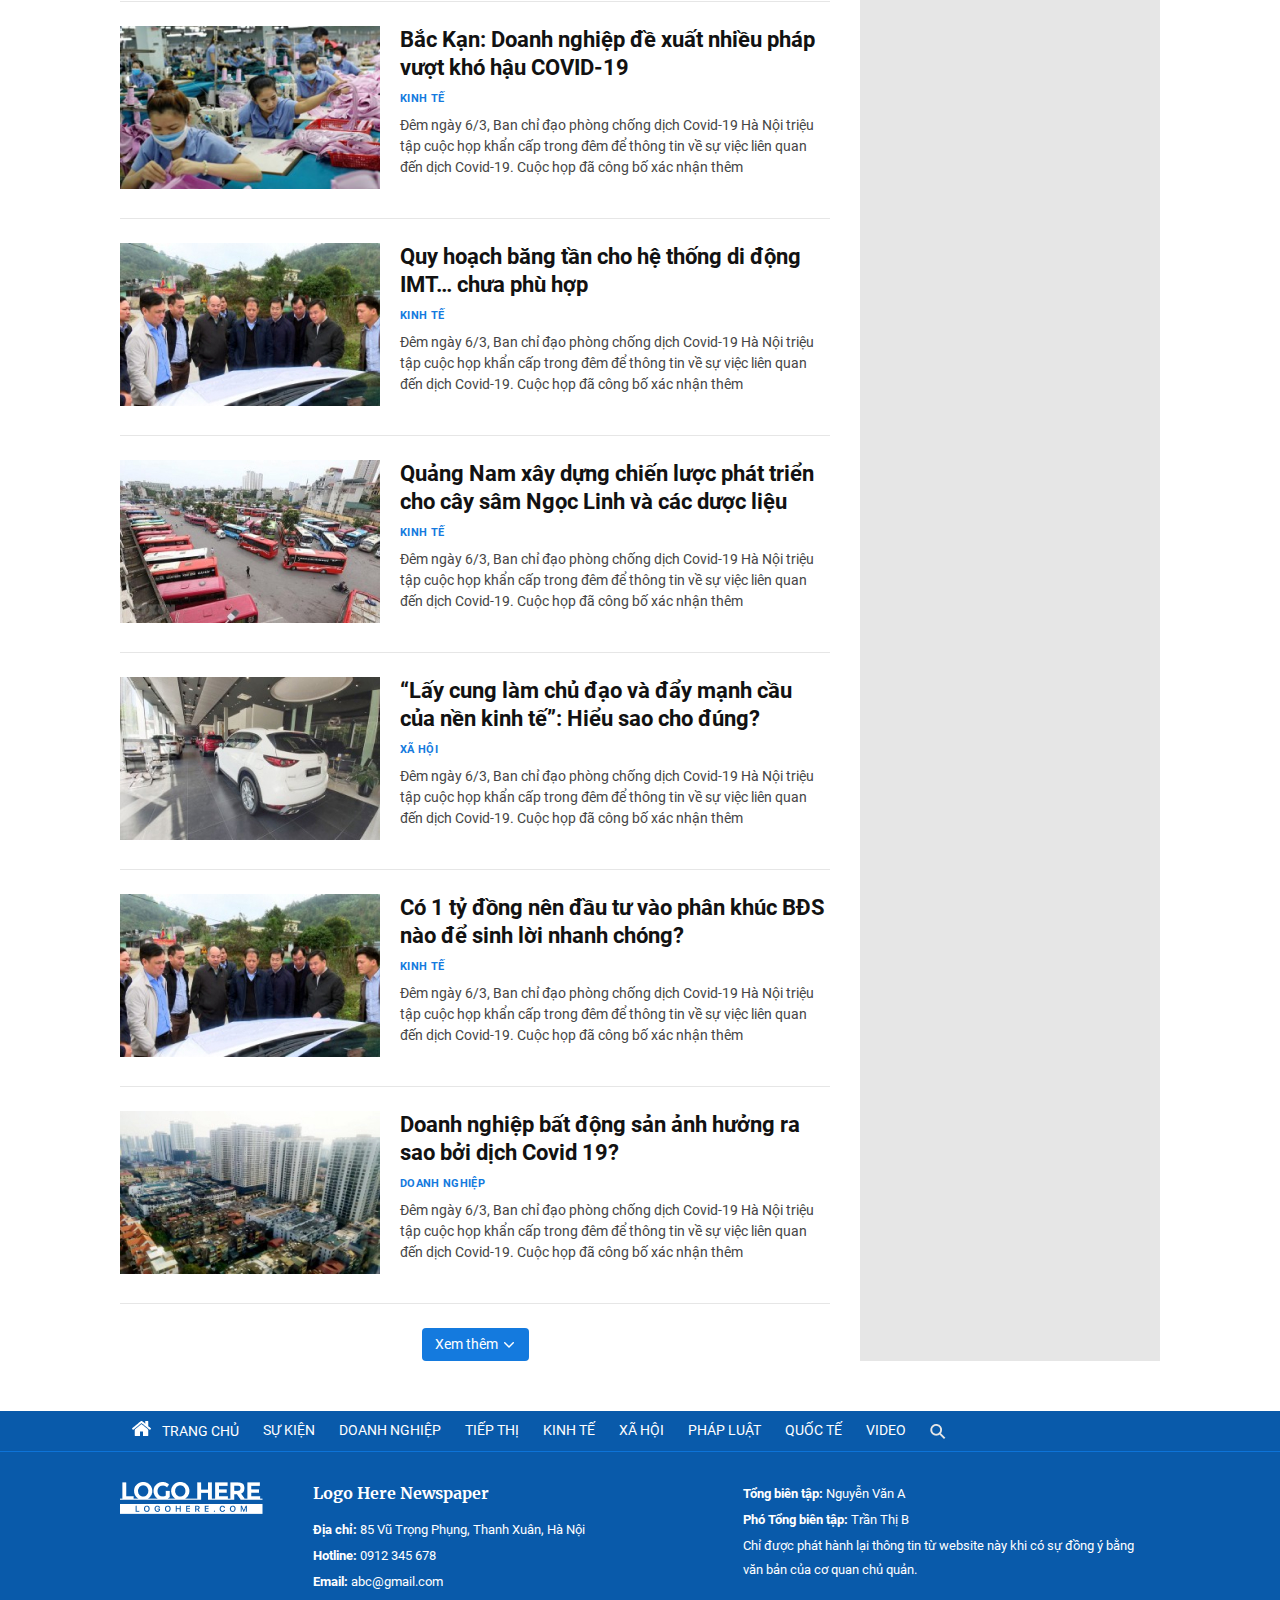
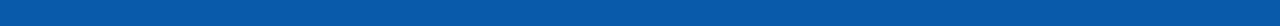
==== commit a49fb180: "add fonts" ====
--- a/view/business.html
+++ b/view/business.html
@@ -22,7 +22,7 @@
                         <a href="index.html"><img src="../image/header_logo.png" alt="logo" title="LOGO HERE"></a>
                     </h1>
                     <ul class="header__tags d-flex align-item-center">
-                        <li><img src="../image/vector.png" alt="thunder"></li>
+                        <li><img src="../image/vector.png" class="vertical-align-middle" alt="thunder"></li>
                         <li><a href="#" title="# Biểu tình lan ra ở Mỹ"># Biểu tình lan ra ở Mỹ</a></li>
                         <li><a href="#" title="# Nhân sự, Đại hội Đảng các cấp"># Nhân sự, Đại hội Đảng các cấp</a></li>
                         <li><a href="#" title="# Dịch Covid19"># Dịch Covid19</a></li>
@@ -55,7 +55,7 @@
                             <li><a href="#" title="Video">Video</a></li>
                         </ul>
                         <div class="header__navbar-search">
-                            <a href="#"><img src="../image/search.png" alt="search" title="Tìm kiếm"></a>
+                            <a href="#"><img src="../image/search.png" class="vertical-align-middle" alt="search" title="Tìm kiếm"></a>
                         </div>
                     </div>
                     <div class="header__navbar-toggler">
@@ -487,7 +487,7 @@
                     <li><a href="#">Video</a></li>
                 </ul>
                 <div class="header__navbar-search">
-                    <a href=""><img src="../image/search.png" alt="search"></a>
+                    <a href=""><img src="../image/search.png" class="vertical-align-middle" alt="search"></a>
                 </div>
             </div>
         </div>
--- a/css/business.css
+++ b/css/business.css
@@ -19,6 +19,18 @@
     font-style: normal;
 }
 @font-face {
+    font-family: 'RobotoBold';
+    src: url('../font/Roboto/Roboto-Bold.eot');
+    src: url('../font/Roboto/Roboto-Bold.eot?#iefix') format('embedded-opentype'),
+        url('../font/Roboto/Roboto-Bold.woff2') format('woff2'),
+        url('../font/Roboto/Roboto-Bold.woff') format('woff'),
+        url('../font/Roboto/Roboto-Bold.ttf') format('truetype'),
+        url('../font/Roboto/Roboto-Bold.svg#Roboto-Bold') format('svg');
+    font-weight: bold;
+    font-style: normal;
+    font-display: swap;
+}
+@font-face {
     font-family: 'Noto';
     src: url('../font/Noto_Serif/NotoSerif-Bold.eot');
     src: url('../font/Noto_Serif/NotoSerif-Bold.eot?#iefix') format('embedded-opentype'),
@@ -51,6 +63,18 @@
     font-weight: normal;
     font-style: normal;
 }
+@font-face {
+    font-family: 'SFBold';
+    src: url('../font/SF_Pro/SFProDisplay-Semibold.eot');
+    src: url('../font/SF_Pro/SFProDisplay-Semibold.eot?#iefix') format('embedded-opentype'),
+        url('../font/SF_Pro/SFProDisplay-Semibold.woff2') format('woff2'),
+        url('../font/SF_Pro/SFProDisplay-Semibold.woff') format('woff'),
+        url('../font/SF_Pro/SFProDisplay-Semibold.ttf') format('truetype'),
+        url('../font/SF_Pro/SFProDisplay-Semibold.svg#SFProDisplay-Semibold') format('svg');
+    font-weight: 600;
+    font-style: normal;
+    font-display: swap;
+}
 .container{
     margin: 0 auto;
     width: 1040px;
@@ -77,6 +101,9 @@
     text-decoration: none;
     font: 500 14px/19px Roboto;
     display: block;
+}
+b{
+    font-family: 'RobotoBold';
 }
 .header__tags{
     margin-right: 43px;
@@ -87,7 +114,10 @@
     border-radius: 16px;
     color: #454545;
     margin-left: 12px;
-    font-weight: 600;
+    font: 500 14px/19px RobotoBold;
+}
+.vertical-align-middle{
+    vertical-align: middle;
 }
 .align-item-center{
     align-items: center;
@@ -101,6 +131,9 @@
 }
 .header__navbar-toggler {
     position: relative;
+}
+.menu-toggler{
+    display: block;
 }
 .menu-close{
     display: none;
@@ -185,20 +218,8 @@
 .main__top-news{
     padding: 24px 0px 34px 0px;
 }
-.main__hot-category-news{
-    width: 243px;
-    padding-right: 15px;
-}
-.main__hc-news-item:not(:last-child){
-    padding-bottom: 16px;
-    margin-bottom: 16px;
-    border-bottom: 1px solid #e6e6e6;
-}
-.main__hc-news-category{
-    margin-bottom: 7px;
-}
 .main__news-category, .main__news-category-list{
-    font: 700 11px/16px Roboto;
+    font: 500 11px/16px RobotoBold;
     letter-spacing: calc(11px * 0.03);
     color: #147ade;
     text-transform: uppercase;
@@ -208,13 +229,6 @@
 }
 .main__news-category-list{
     line-height: 3;
-}
-.color-darkgrey{
-    color: #454545;
-}
-.main__hc-news-title{
-    font: 700 16px/20px Roboto;
-    color: #121212;
 }
 .main__news-img-infographic{
     margin-right: 5px;
@@ -229,7 +243,7 @@
     padding-left: 15px;
 }
 .main__news-rightcorner-1{
-    font: 600 18px/24px Roboto;
+    font: 500 18px/24px RobotoBold;
     color: #252525;
     padding-bottom: 12px;
 }
@@ -237,7 +251,7 @@
     padding-bottom: 30px;
 }
 .main__news-rightcorner-2{
-    font: 600 16px/20px Roboto;
+    font: 500 16px/20px RobotoBold;
     color: #555555;
     padding: 16px 0px;
     border-top: 1px solid #e6e6e6;
@@ -254,34 +268,9 @@
     line-height: 1.5;
     color: #454545;
 }
-.main__hot-news{
-    width: 315px;
-    padding-left: 15px;
-    border-left: 1px solid #e6e6e6;
-}
-.main__hna-title-div{
-    margin-bottom: 12px;
-}
-.main__hna-title{
-    font: 700 19px/26px Roboto;
-    color: #121212;
-} 
-.main__hna-content{
-    padding-left: 12px;
-}
-.main__hot-news-item:not(:last-child){
-    border-bottom: 1px solid #e6e6e6;
-}
-.main__hot-news-aside .main__hot-news-item:not(:last-child){
-    padding-bottom: 25px;
-    margin-bottom: 16px;
-}
 .main__dots-list-item{
     border-bottom: 1px dotted #bdbdbd;
     margin-bottom: 1px;
-}
-.main__col-3{
-    border-bottom: 3px solid #147ade;
 }
 .main__aside-layout{
     padding: 5px 0px 20px 0px;
@@ -295,57 +284,12 @@
     margin: 18px 0px 30px 30px;
     background-color: #e6e6e6;
 }
-.main__aside-stonks{
-    border: 1px solid #e6e6e6;
-    border-radius: 3px;
-    font: 500 15px/19px Roboto;
-    padding: 15px 15px 0px 15px;
-}
-.main__col1-title{
-    font: 500 16px/22px Roboto;
-    color: #454545;
-}
-.main__col1-currency{
-    font: 500 14px/19px Roboto;
-    color: #9699a1;
-}
-.main__stonks-li:not(:last-child){
-    border-bottom: 1px solid #e6e6e6;
-}
-.main__stonks a{
-    padding: 8px 0px;
-    color: #9699a1;
-}
 .active{
     border-bottom: 3px solid #147ade;
     color: #147ade !important;
 }
-.stonks__col-1, .stonks__col-2, .stonks__col-3{
-    width: 31%;
-    padding: 12px 0px;
-}
-.stonks__col-2{
-    align-self: center;
-    display: table;
-}
-.stonks__col-2 > span{
-    display: table-cell;
-    text-align: center;
-}
-.stonks__col-3{
-    text-align: right;
-    align-self: center;
-}
 .color-red{
     color: #f35a57;
-}
-.main__col-item{
-    width: 218px;
-    margin-bottom: 24px;
-}
-.main__col-item-title{
-    font: 700 16px/22px Roboto;
-    color: #121212;
 }
 .main__category-title-nav li:not(:last-child) a{
     border-right: 1px solid #e6e6e6;
@@ -363,7 +307,7 @@
     margin: 0;
 }
 .main__category-title-name{
-    font: 700 18px/25px Roboto;
+    font: 500 18px/25px RobotoBold;
     color: #147ade;
 }
 .main__news-listing-item{
@@ -374,66 +318,12 @@
 margin-left: 20px;
 }
 .main__news-item-title{
-    font: 700 22px/28px Roboto;
+    font: 500 22px/28px RobotoBold;
     color: #121212;
 }
 .main__news-item-detail{
     font: 400 14px Roboto;
     line-height: 1.5;
-}
-.main__el-item-img img{
-    display: block;
-}
-.main__el-item-title{
-    color: #121212;
-    font: 700 16px/22px Roboto;
-    margin-bottom: 11px;
-}
-.main__emagazine-left{
-    width: 440px;
-    padding: 12px 20px 0px 0px;
-}
-.main__emagazine-listing{
-    padding-top: 16px;
-}
-.main__emagazine-listing-item{
-    width: 200px;
-    margin-bottom: 15px;
-    position: relative;
-}
-.main__emagazine-listing-item .main__el-img-emagazine{
-    position: relative;
-    bottom: 29px;
-    left: 12px;
-}
-.main__emagazine-right{
-    border-left: 1px solid #e6e6e6;
-    padding: 12px 0px 0px 20px;
-    width: 270px;
-}
-.main__mr-news-item{
-    padding: 16px 0px;
-    border-bottom: 1px solid #e6e6e6;   
-}
-.main__category-list-news-item .main__mr-news-item:first-child{
-    padding-top: 0;
-}
-.main__most-reading-listing{
-    width: 218px;
-}
-.main__mr-news-item:last-child{
-    border-bottom: none;
-}   
-.main__mr-item-no{
-    width: 19px;
-    color: #147ade;
-    font: 600 14px Roboto
-}
-.main__mr-item-title{
-    margin-left: 6px;
-    width: calc(100% - 80px);
-    color: #121212;
-    font-weight: 600;
 }
 .main__viewmore-btn{
     width: 107px;
@@ -450,92 +340,6 @@
     background-color: #0d73d8;
     border: none;
 }
-.main__video{
-    padding: 12px 0px 30px 0px;
-    margin: 30px 0px 28px 0px;
-    border-top: 3px solid #147ade;
-}
-.main__video-title{
-    font: 700 22px/28px Roboto;
-    color: #121212;
-    margin-bottom: 16px;
-}
-.main__highlight-video{
-    width: 530px;
-    margin-right: 24px;
-    position: relative;
-}
-.main__video-item{
-    position: relative;
-    width: 231px;
-    margin-bottom: 21px;
-}
-.main__video-btn{
-    position: absolute;
-    top: 116px;
-    left: calc(50% - 48px);
-}
-.main__video-item .main__video-btn{
-    top: 52px;
-    left: calc(50% - 24px);
-}
-.main__video-time{
-    position: absolute;
-    font: 500 15px/17px SF;
-    color: #fff;
-    display: inline-block;
-    padding: 3px 9px;
-    background-color: #121212;
-}
-.main__highlight-video .main__video-time{
-    bottom: 145px;
-    right: 15px;
-}
-.main__video-item .main__video-time{
-    font: 500 14px/17px SF;
-    bottom: 75px;
-    right: 12px;
-}
-.main__video-title-icon{
-    margin-left: 10px;
-    font: 700 22px/28px Noto;
-    color: #147ade;
-}
-.main__video-grid{
-    width: 486px;
-}
-.main__video-item .main__video-title{
-    font: 700 16px/22px Roboto;
-}
-.main__col-2{
-    width: 492px;
-    padding-right: 28px;
-}
-.main__col-content{
-    font: 400 14px Roboto;
-    line-height: 1.5;
-}
-.main__category-list-news-item{
-    border-top: 3px solid #147ADE;
-}
-.main__category-list-news{
-    padding-bottom: 30px;
-    margin-bottom: 20px;
-}
-.main__col-img-div{
-    margin-bottom: 6px;
-}
-.main__col-title-div{
-    margin-bottom: 12px;
-}
-.main__col-title{
-    font: 700 16px/22px Roboto;
-    color: #121212;
-}
-.main__mr-news-item-title{
-    color: #121212;
-    font-weight: 600;
-}
 .footer, .footer a{
     background-color: #095aaa;
     color: white;
@@ -558,16 +362,4 @@
 .footer__contact-info{
     margin-bottom: 2px;
     font: 400 13px/24px Roboto;
-}
-.main__aside-right-empty{
-    background-color: #e6e6e6;
-    margin-top: 30px;
-    width: 29%;
-}
-.main__ar-empty-bottom{
-    background-color: #e6e6e6;
-    width: 29%;
-}
-.main__title-icon{
-    margin-right: 8px;
 }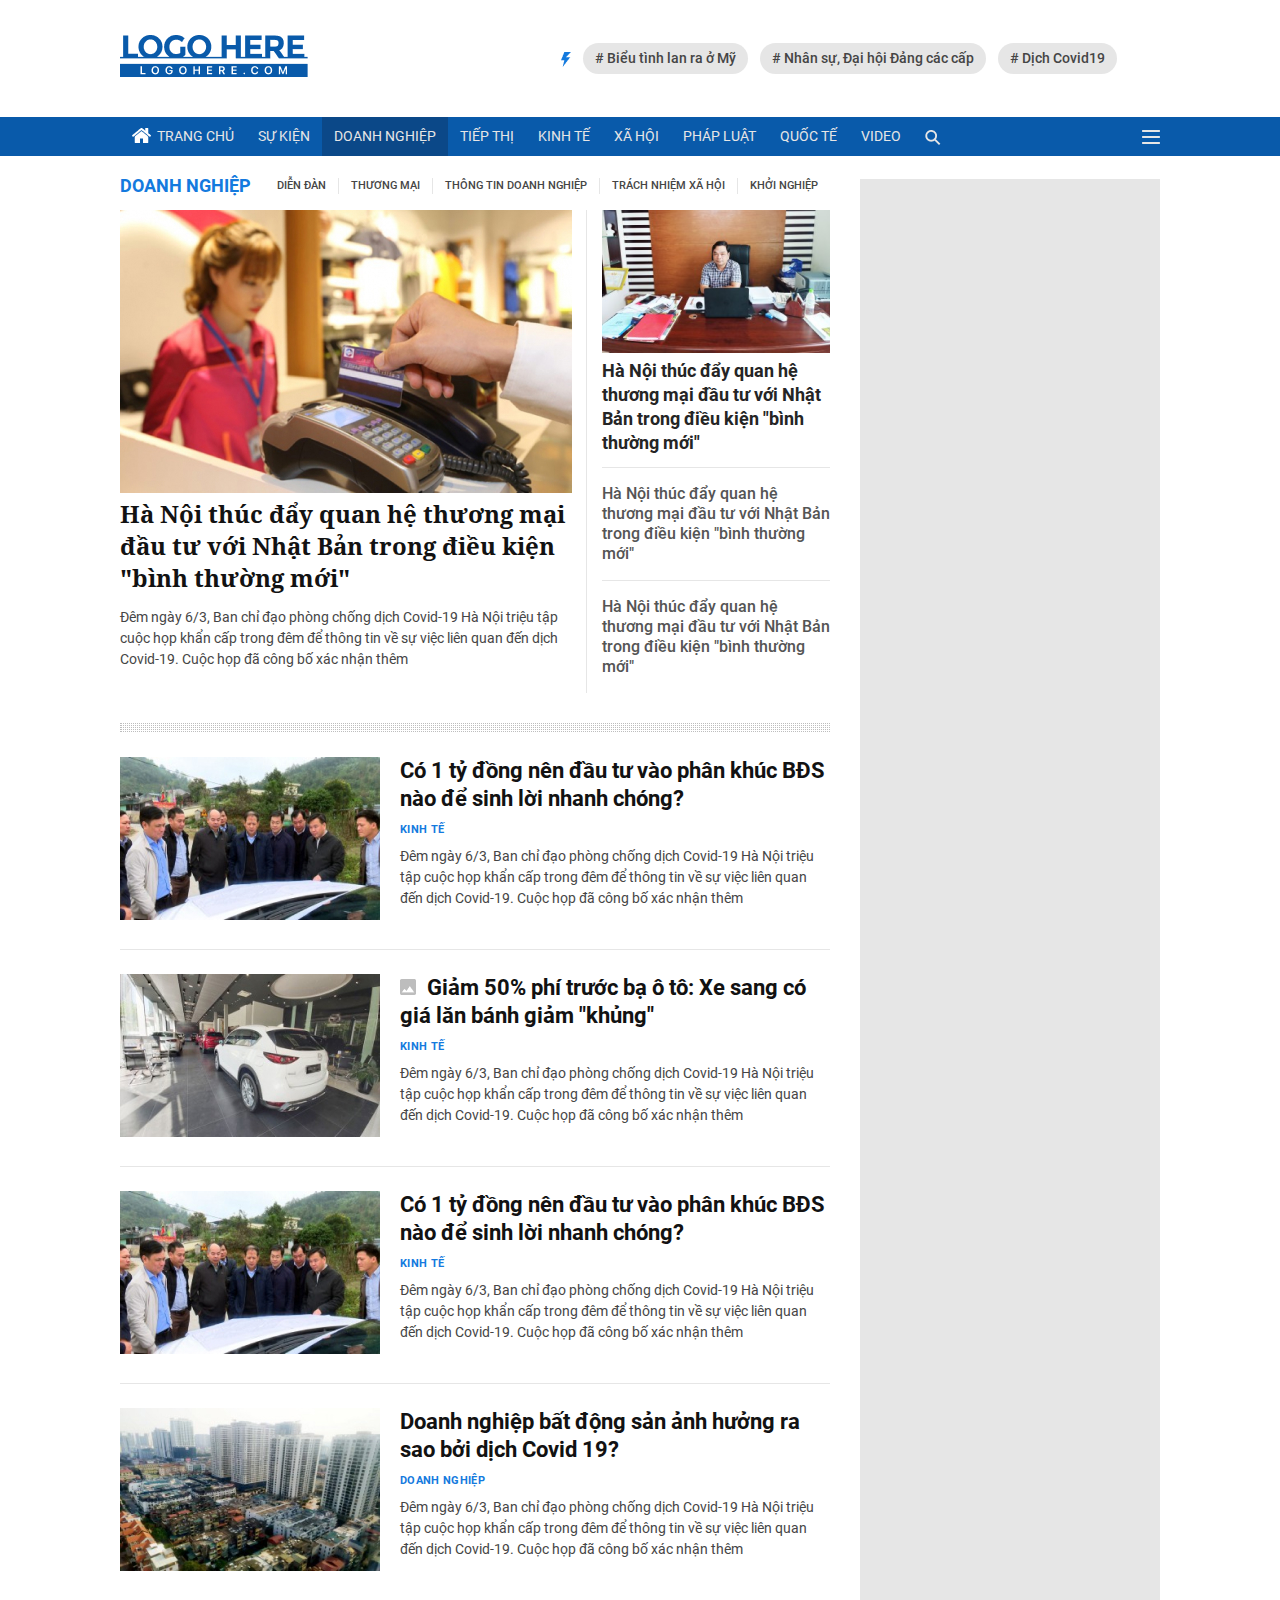
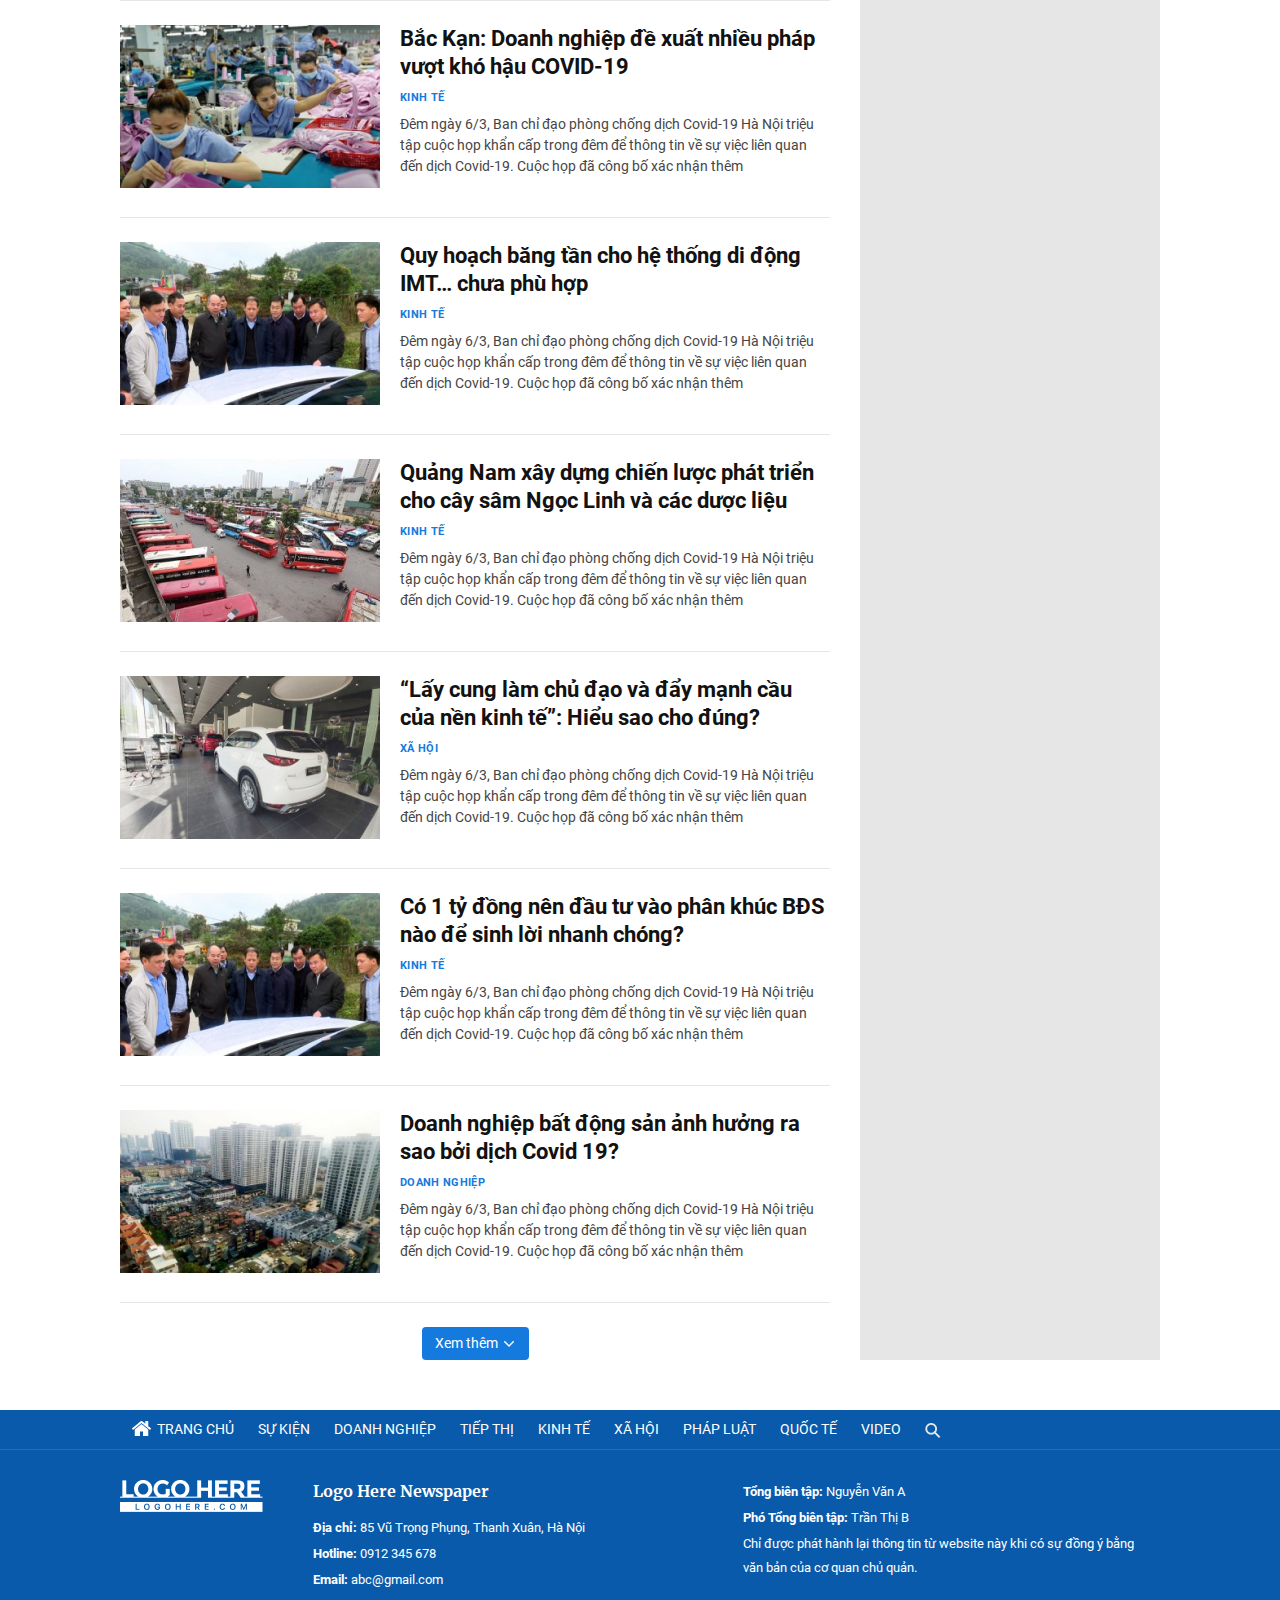
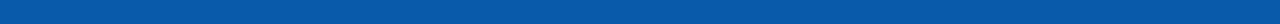
==== commit 68863244: "fix font detail" ====
--- a/view/business.html
+++ b/view/business.html
@@ -35,13 +35,11 @@
                 <!-- before -->
                 <div class="header__navbar-flex d-flex justify-content-between align-item-center">
                     <div class="main__navbar-menu d-flex text-uppercase">
-                        <ul class="d-flex">
+                        <ul class=" header__navbar-ul d-flex">
                             <li>
                                 <a href="index.html" title="Trang chủ">
-                                    <span class="main__navbar--icon">
-                                        <img src="../image/home.png" alt="home">
-                                    </span>
-                                    <span class="main__navbar-home">Trang chủ</span>
+                                    <img src="../image/home.png" alt="home">
+                                    Trang chủ
                                 </a>
                             </li>
                             <li><a href="#" title="Sự kiện">Sự kiện</a></li>
@@ -55,7 +53,8 @@
                             <li><a href="#" title="Video">Video</a></li>
                         </ul>
                         <div class="header__navbar-search">
-                            <a href="#"><img src="../image/search.png" class="vertical-align-middle" alt="search" title="Tìm kiếm"></a>
+                            <a href="#"><img src="../image/search.png" class="vertical-align-middle" alt="search"
+                                    title="Tìm kiếm"></a>
                         </div>
                     </div>
                     <div class="header__navbar-toggler">
@@ -305,8 +304,7 @@
                             </div>
                             <div class="main__news-listing-item d-flex">
                                 <div class="main__news-item-img">
-                                    <a href="#"
-                                        title="Doanh nghiệp bất động sản ảnh hưởng ra sao bởi dịch Covid 19?">
+                                    <a href="#" title="Doanh nghiệp bất động sản ảnh hưởng ra sao bởi dịch Covid 19?">
                                         <img src="../image/list4.jpg" alt="Có 1 tỷ đồng nên đầu tư vào phân khúc
                                     BĐS nào để sinh lời nhanh chóng?">
                                     </a>
@@ -328,7 +326,8 @@
                                 <div class="main__news-item-img">
                                     <a href="#"
                                         title="Có 1 tỷ đồng nên đầu tư vào phân khúc BĐS nào để sinh lời nhanh chóng?">
-                                        <img src="../image/list5.png" alt="Bắc Kạn: Doanh nghiệp đề xuất nhiều giải pháp vượt khó hậu COVID-19">
+                                        <img src="../image/list5.png"
+                                            alt="Bắc Kạn: Doanh nghiệp đề xuất nhiều giải pháp vượt khó hậu COVID-19">
                                     </a>
                                 </div>
                                 <div class="main__news-item-content">
@@ -346,8 +345,7 @@
                             </div>
                             <div class="main__news-listing-item d-flex">
                                 <div class="main__news-item-img">
-                                    <a href="#"
-                                        title="Quy hoạch băng tần cho hệ thống di động IMT… chưa phù hợp">
+                                    <a href="#" title="Quy hoạch băng tần cho hệ thống di động IMT… chưa phù hợp">
                                         <img src="../image/list1.jpg" alt="Có 1 tỷ đồng nên đầu tư vào phân khúc
                                     BĐS nào để sinh lời nhanh chóng?">
                                     </a>
@@ -377,19 +375,19 @@
                                     <h3>
                                         <a href="#" class="main__news-item-title"
                                             title="Có 1 tỷ đồng nên đầu tư vào phân khúc BĐS nào để sinh lời nhanh chóng?">
-                                            Quảng Nam xây dựng chiến lược phát triển cho cây sâm Ngọc Linh và các dược liệu</a>
-                                    </h3>
-                                    <a href="#" class="main__news-category-list" title="Kinh tế">Kinh tế</a>
-                                    <p class="main__news-item-detail">Đêm ngày 6/3, Ban chỉ đạo phòng chống dịch
-                                        Covid-19
-                                        Hà Nội triệu tập cuộc họp khẩn cấp trong đêm để thông tin về sự việc liên quan
-                                        đến dịch Covid-19. Cuộc họp đã công bố xác nhận thêm</p>
-                                </div>
-                            </div>
-                            <div class="main__news-listing-item d-flex">
-                                <div class="main__news-item-img">
-                                    <a href="#"
-                                        title="&quot;Lấy cung làm chủ đạo và đẩy mạnh cầu
+                                            Quảng Nam xây dựng chiến lược phát triển cho cây sâm Ngọc Linh và các dược
+                                            liệu</a>
+                                    </h3>
+                                    <a href="#" class="main__news-category-list" title="Kinh tế">Kinh tế</a>
+                                    <p class="main__news-item-detail">Đêm ngày 6/3, Ban chỉ đạo phòng chống dịch
+                                        Covid-19
+                                        Hà Nội triệu tập cuộc họp khẩn cấp trong đêm để thông tin về sự việc liên quan
+                                        đến dịch Covid-19. Cuộc họp đã công bố xác nhận thêm</p>
+                                </div>
+                            </div>
+                            <div class="main__news-listing-item d-flex">
+                                <div class="main__news-item-img">
+                                    <a href="#" title="&quot;Lấy cung làm chủ đạo và đẩy mạnh cầu
                                         của nền kinh tế&quot;: Hiểu sao cho đúng?">
                                         <img src="../image/list2.jpg" alt="Có 1 tỷ đồng nên đầu tư vào phân khúc
                                     BĐS nào để sinh lời nhanh chóng?">
@@ -399,7 +397,8 @@
                                     <h3>
                                         <a href="#" class="main__news-item-title"
                                             title="Giảm 50% phí trước bạ ô tô: Xe sang có giá lăn bánh giảm &quot;khủng&quot;">
-                                            “Lấy cung làm chủ đạo và đẩy mạnh cầu của nền kinh tế”: Hiểu sao cho đúng?</a>
+                                            “Lấy cung làm chủ đạo và đẩy mạnh cầu của nền kinh tế”: Hiểu sao cho
+                                            đúng?</a>
                                     </h3>
                                     <a href="#" class="main__news-category-list" title="Xã hội">Xã hội</a>
                                     <p class="main__news-item-detail">Đêm ngày 6/3, Ban chỉ đạo phòng chống dịch
@@ -432,8 +431,7 @@
                             </div>
                             <div class="main__news-listing-item d-flex">
                                 <div class="main__news-item-img">
-                                    <a href="#"
-                                        title="Doanh nghiệp bất động sản ảnh hưởng ra sao bởi dịch Covid 19?">
+                                    <a href="#" title="Doanh nghiệp bất động sản ảnh hưởng ra sao bởi dịch Covid 19?">
                                         <img src="../image/list4.jpg" alt="Có 1 tỷ đồng nên đầu tư vào phân khúc
                                     BĐS nào để sinh lời nhanh chóng?">
                                     </a>
@@ -468,13 +466,11 @@
     <div class="footer">
         <div class="container">
             <div class="main__navbar-menu d-flex text-uppercase">
-                <ul class="d-flex">
+                <ul class="header__navbar-ul d-flex">
                     <li>
                         <a href="index.html" class="main__navlink--active">
-                            <span class="main__navbar--icon">
-                                <img src="../image/home.png" alt="home">
-                            </span>
-                            <span class="main__navbar-home">Trang chủ</span>
+                            <img src="../image/home.png" alt="home">
+                            Trang chủ
                         </a>
                     </li>
                     <li><a href="#">Sự kiện</a></li>
--- a/css/business.css
+++ b/css/business.css
@@ -31,6 +31,18 @@
     font-display: swap;
 }
 @font-face {
+    font-family: 'RobotoMedium';
+    src: url('../font/Roboto/Roboto-Medium.eot');
+    src: url('../font/Roboto/Roboto-Medium.eot?#iefix') format('embedded-opentype'),
+        url('../font/Roboto/Roboto-Medium.woff2') format('woff2'),
+        url('../font/Roboto/Roboto-Medium.woff') format('woff'),
+        url('../font/Roboto/Roboto-Medium.ttf') format('truetype'),
+        url('../font/Roboto/Roboto-Medium.svg#Roboto-Medium') format('svg');
+    font-weight: 500;
+    font-style: normal;
+    font-display: swap;
+}
+@font-face {
     font-family: 'Noto';
     src: url('../font/Noto_Serif/NotoSerif-Bold.eot');
     src: url('../font/Noto_Serif/NotoSerif-Bold.eot?#iefix') format('embedded-opentype'),
@@ -114,7 +126,7 @@
     border-radius: 16px;
     color: #454545;
     margin-left: 12px;
-    font: 500 14px/19px RobotoBold;
+    font: 500 14px/19px RobotoMedium;
 }
 .vertical-align-middle{
     vertical-align: middle;
@@ -131,6 +143,10 @@
 }
 .header__navbar-toggler {
     position: relative;
+}
+.header__navbar-ul img{
+    vertical-align: text-top;
+    margin-right: 3px;
 }
 .menu-toggler{
     display: block;
@@ -251,7 +267,7 @@
     padding-bottom: 30px;
 }
 .main__news-rightcorner-2{
-    font: 500 16px/20px RobotoBold;
+    font: 500 16px/20px RobotoMedium;
     color: #555555;
     padding: 16px 0px;
     border-top: 1px solid #e6e6e6;
@@ -297,7 +313,7 @@
 .main__category-title-nav li a{
     padding: 0px 12px;
     color: #454545;
-    font: 400 11px/16px Roboto;
+    font: 500 11px/16px RobotoMedium;
 }
 .main__category-title-wrap{
     padding: 12px 0px;
@@ -320,6 +336,9 @@
 .main__news-item-title{
     font: 500 22px/28px RobotoBold;
     color: #121212;
+}
+.main__news-item-title img{
+    margin-right: 6px;
 }
 .main__news-item-detail{
     font: 400 14px Roboto;
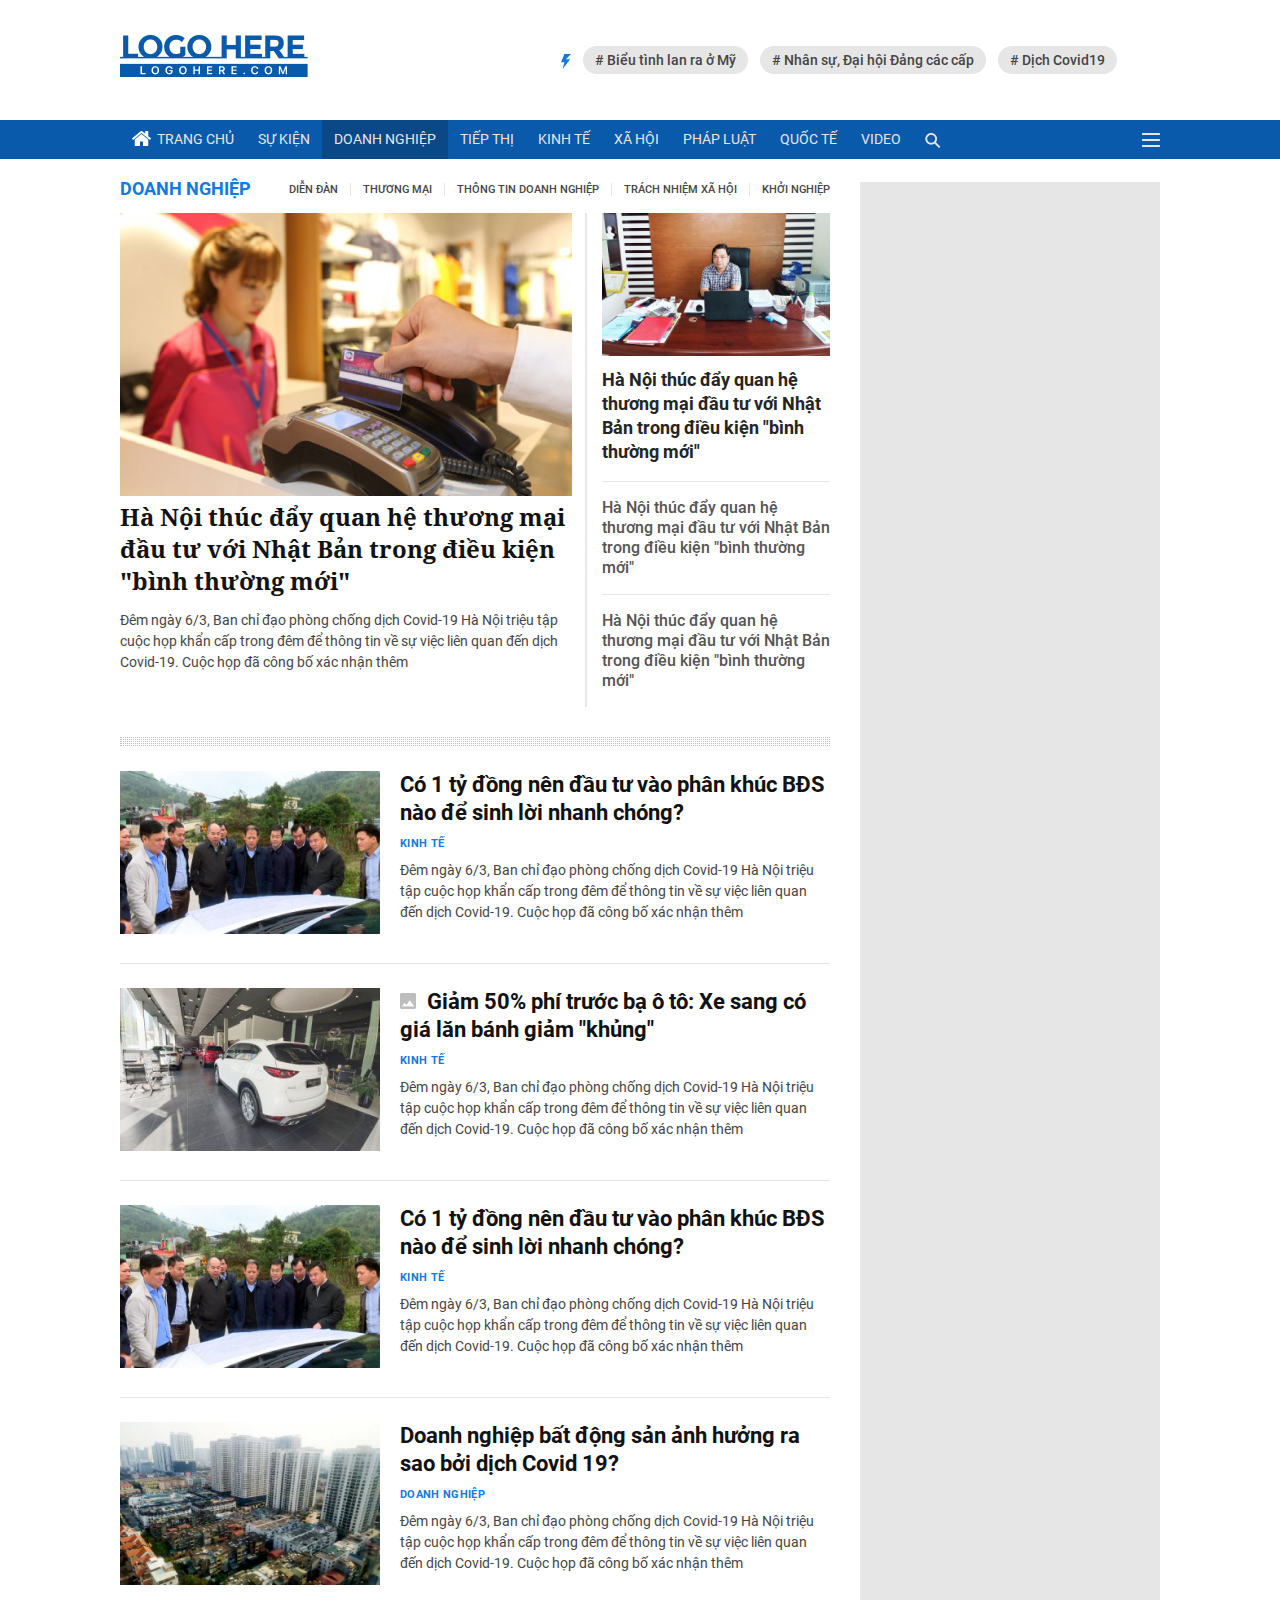
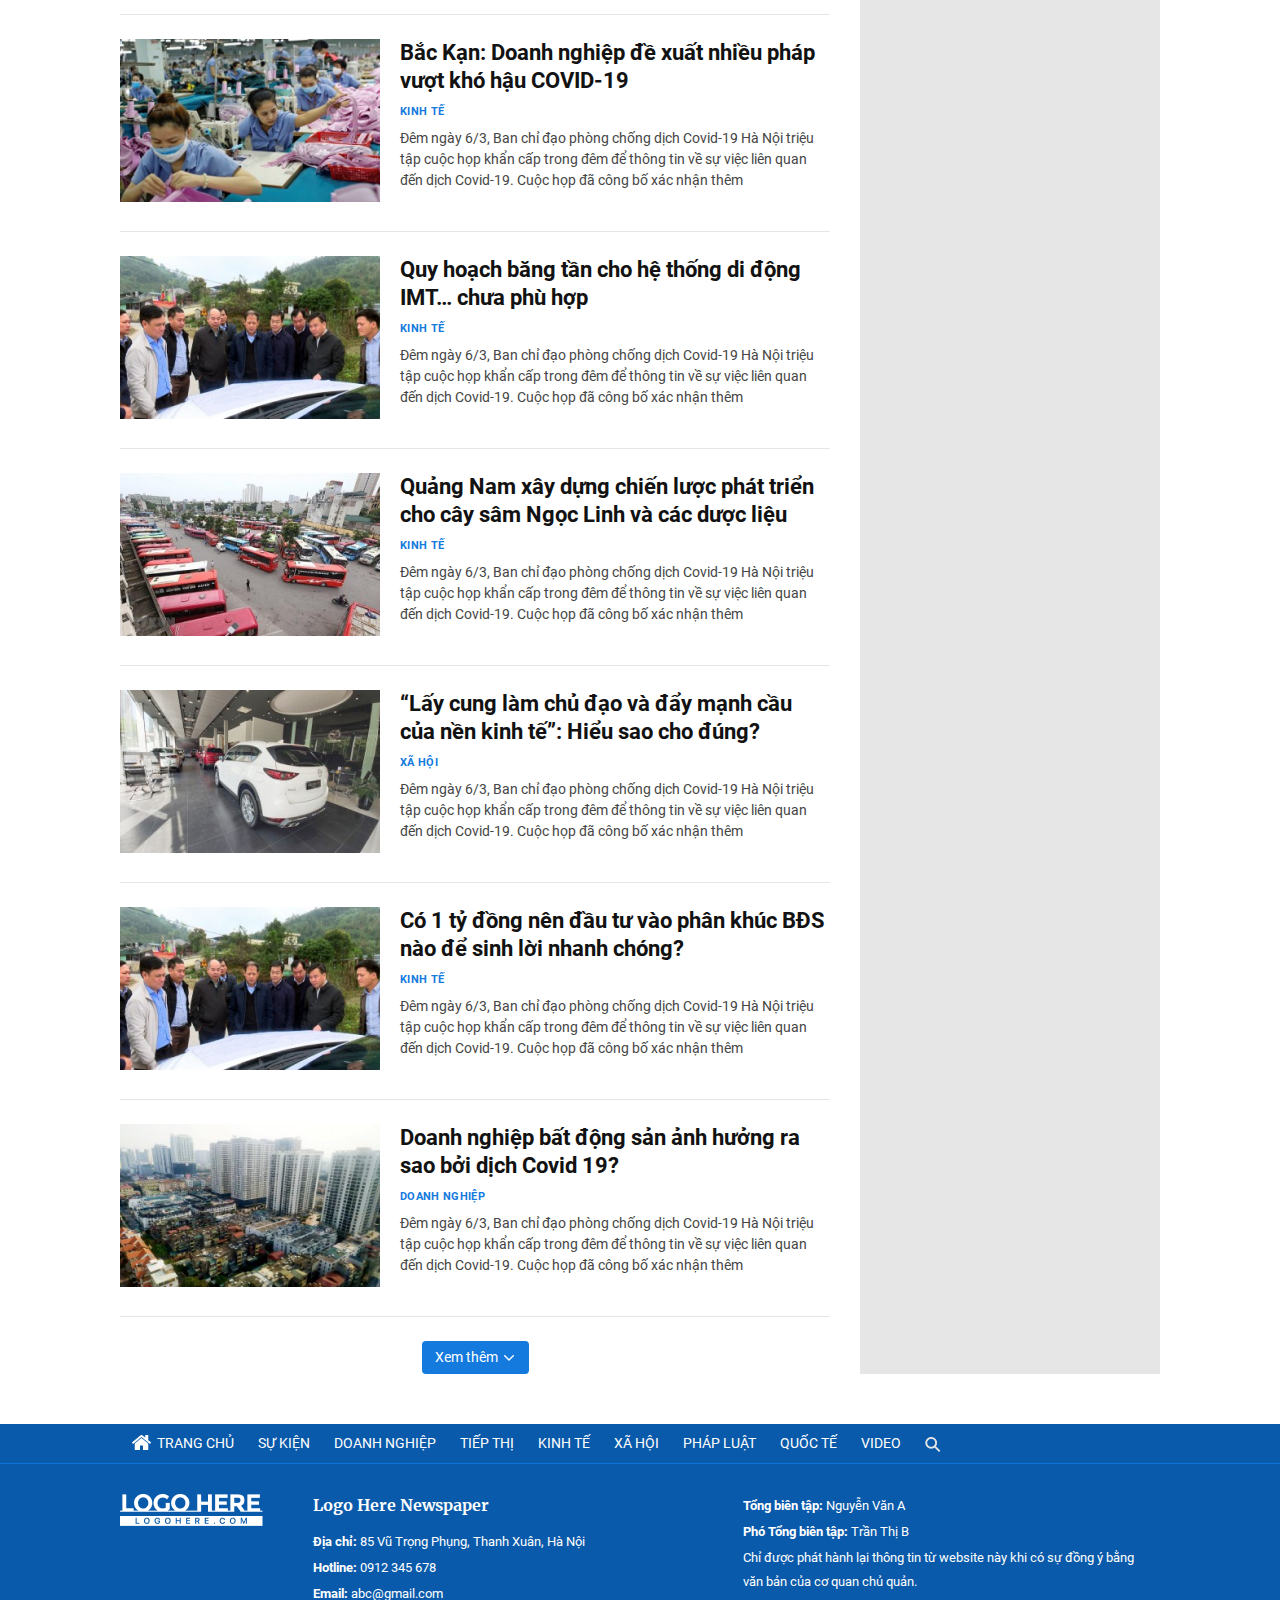
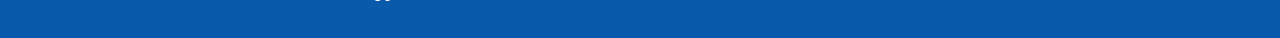
==== commit b8778f8d: "fix a tag" ====
--- a/view/business.html
+++ b/view/business.html
@@ -210,23 +210,29 @@
                                     công bố xác nhận thêm</a>
                             </div>
                             <div class="main__news-left-rightcorner">
-                                <a href="#" class="main__news-rightcorner-1"
-                                    title="Hà Nội thúc đẩy quan hệ thương mại đầu tư với Nhật Bản trong điều kiện &quot;bình thường mới&quot;">
-                                    <img src="../image/rightcorner.png" alt="">
-                                    Hà Nội thúc đẩy quan hệ thương mại đầu tư với Nhật Bản trong điều kiện "bình
-                                    thường
-                                    mới"
-                                </a>
-                                <a href="#" class="main__news-rightcorner-2"
-                                    title="Hà Nội thúc đẩy quan hệ thương mại đầu tư với Nhật Bản trong điều kiện &quot;bình thường mới&quot;">Hà
-                                    Nội thúc đẩy quan hệ thương mại đầu tư với Nhật Bản trong điều kiện "bình
-                                    thường
-                                    mới"</a>
-                                <a href="#" class="main__news-rightcorner-2"
-                                    title="Hà Nội thúc đẩy quan hệ thương mại đầu tư với Nhật Bản trong điều kiện &quot;bình thường mới&quot;">Hà
-                                    Nội thúc đẩy quan hệ thương mại đầu tư với Nhật Bản trong điều kiện "bình
-                                    thường
-                                    mới"</a>
+                                <div class="main__news-rightcorner">
+                                    <a href="#" class="main__news-rightcorner-1"
+                                        title="Hà Nội thúc đẩy quan hệ thương mại đầu tư với Nhật Bản trong điều kiện &quot;bình thường mới&quot;">
+                                        <img src="../image/rightcorner.png" alt="">
+                                        Hà Nội thúc đẩy quan hệ thương mại đầu tư với Nhật Bản trong điều kiện "bình
+                                        thường
+                                        mới"
+                                    </a>
+                                </div>
+                                <div class="main__news-rightcorner">
+                                    <a href="#" class="main__news-rightcorner-2"
+                                        title="Hà Nội thúc đẩy quan hệ thương mại đầu tư với Nhật Bản trong điều kiện &quot;bình thường mới&quot;">Hà
+                                        Nội thúc đẩy quan hệ thương mại đầu tư với Nhật Bản trong điều kiện "bình
+                                        thường
+                                        mới"</a>
+                                </div>
+                                <div class="main__news-rightcorner">
+                                    <a href="#" class="main__news-rightcorner-2"
+                                        title="Hà Nội thúc đẩy quan hệ thương mại đầu tư với Nhật Bản trong điều kiện &quot;bình thường mới&quot;">Hà
+                                        Nội thúc đẩy quan hệ thương mại đầu tư với Nhật Bản trong điều kiện "bình
+                                        thường
+                                        mới"</a>
+                                </div>
                             </div>
                         </div>
                         <ul class="main__dots-list">
--- a/css/business.css
+++ b/css/business.css
@@ -112,6 +112,8 @@
 a{
     text-decoration: none;
     font: 500 14px/19px Roboto;
+}
+.header__navbar a{
     display: block;
 }
 b{
@@ -252,16 +254,26 @@
 .main__highlight-news{
     width: 467px;
     padding-right: 15px;
-    border-right: 1px solid #e6e6e6;
+    border-right: 2px solid #e6e6e6;
 }
 .main__news-left-rightcorner{
     width: 243px;
     padding-left: 15px;
 }
+.main__news-rightcorner{
+    display: block;
+    padding-bottom: 17px;
+}
+.main__news-rightcorner img{
+    margin-bottom: 6px;
+}
+.main__news-rightcorner:not(:first-child){    
+    padding: 16px 0px;
+    border-top: 1px solid #e6e6e6; 
+}
 .main__news-rightcorner-1{
     font: 500 18px/24px RobotoBold;
     color: #252525;
-    padding-bottom: 12px;
 }
 .main__aside-leftcorner{
     padding-bottom: 30px;
@@ -269,8 +281,6 @@
 .main__news-rightcorner-2{
     font: 500 16px/20px RobotoMedium;
     color: #555555;
-    padding: 16px 0px;
-    border-top: 1px solid #e6e6e6;
 }
 .main__hl-h2{
     margin-bottom: 13px;
@@ -309,9 +319,10 @@
 }
 .main__category-title-nav li:not(:last-child) a{
     border-right: 1px solid #e6e6e6;
+    padding-right: 12px;
 }
 .main__category-title-nav li a{
-    padding: 0px 12px;
+    padding-left: 12px;
     color: #454545;
     font: 500 11px/16px RobotoMedium;
 }
@@ -329,6 +340,9 @@
 .main__news-listing-item{
     padding: 24px 0px;
     border-bottom: 1px solid #e6e6e6;
+}
+.main__news-item-content img{
+    margin-right: 3px;
 }
 .main__news-item-content{
 margin-left: 20px;
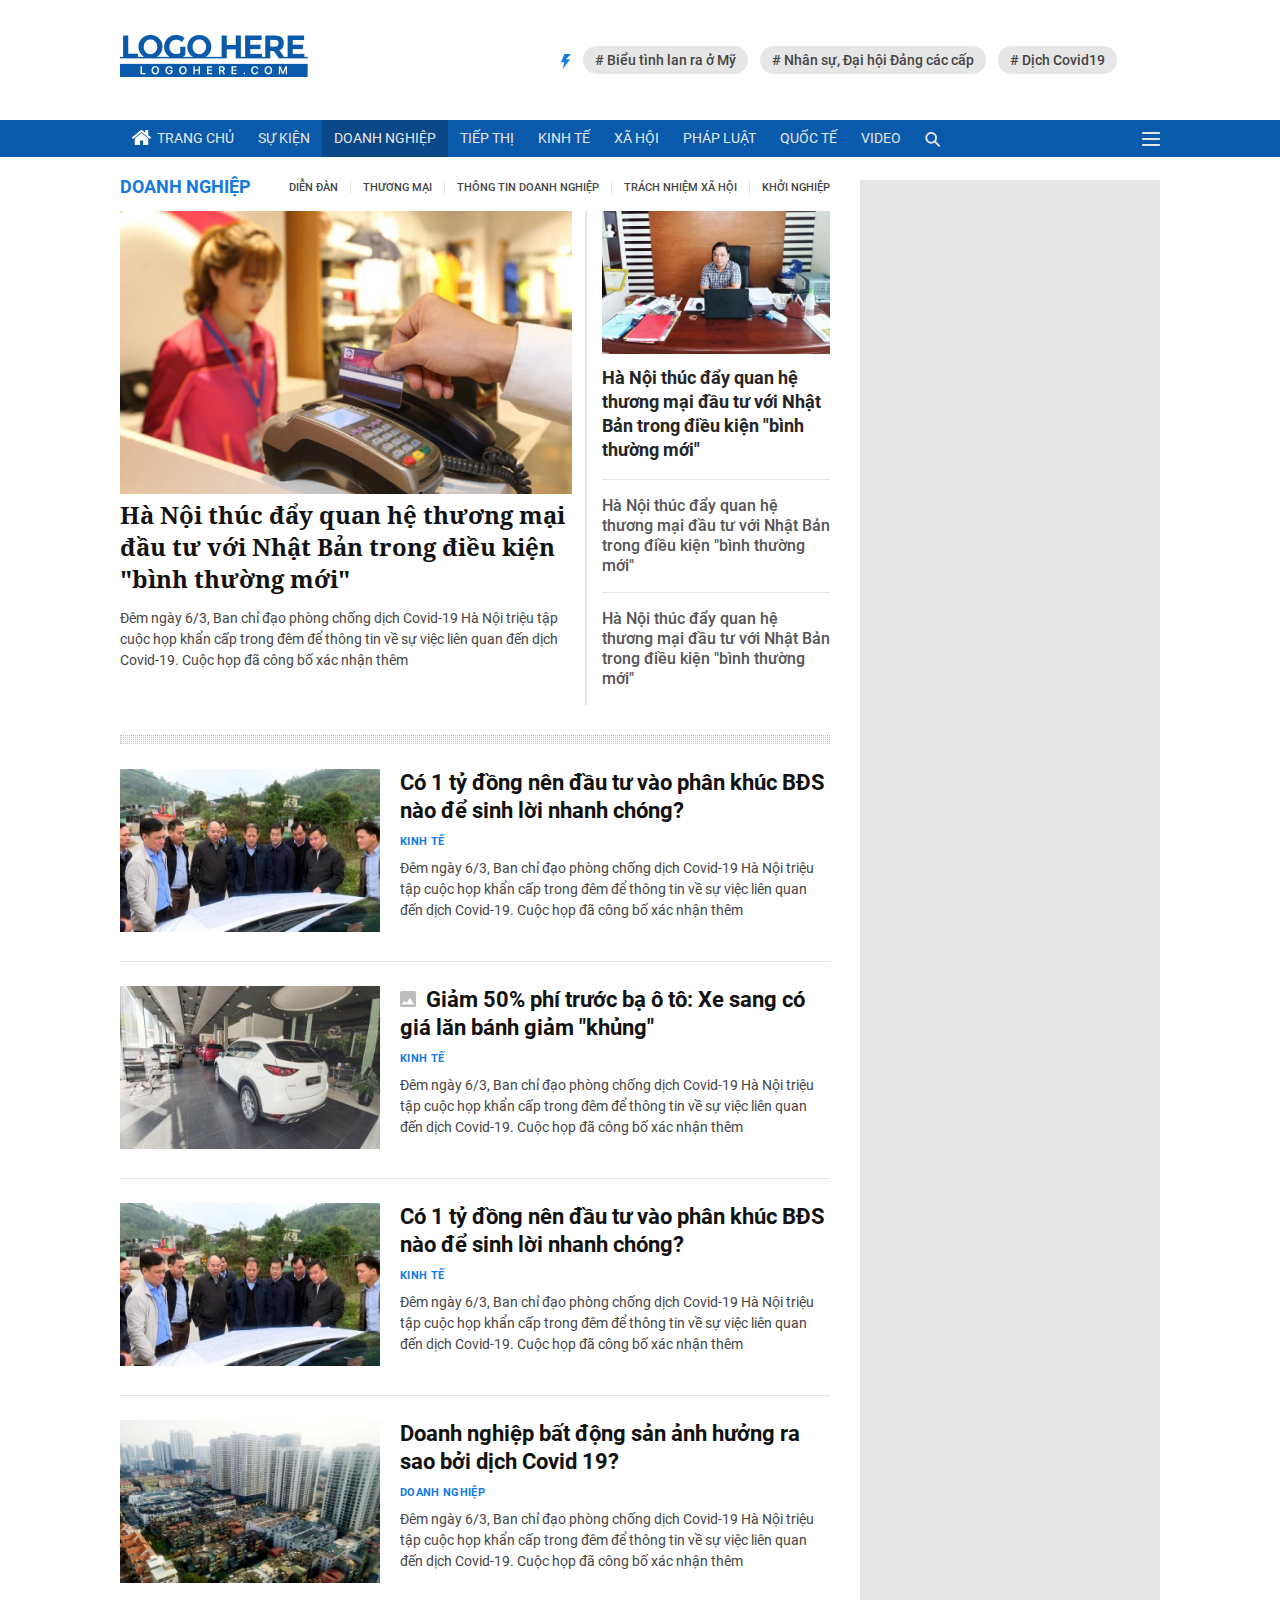
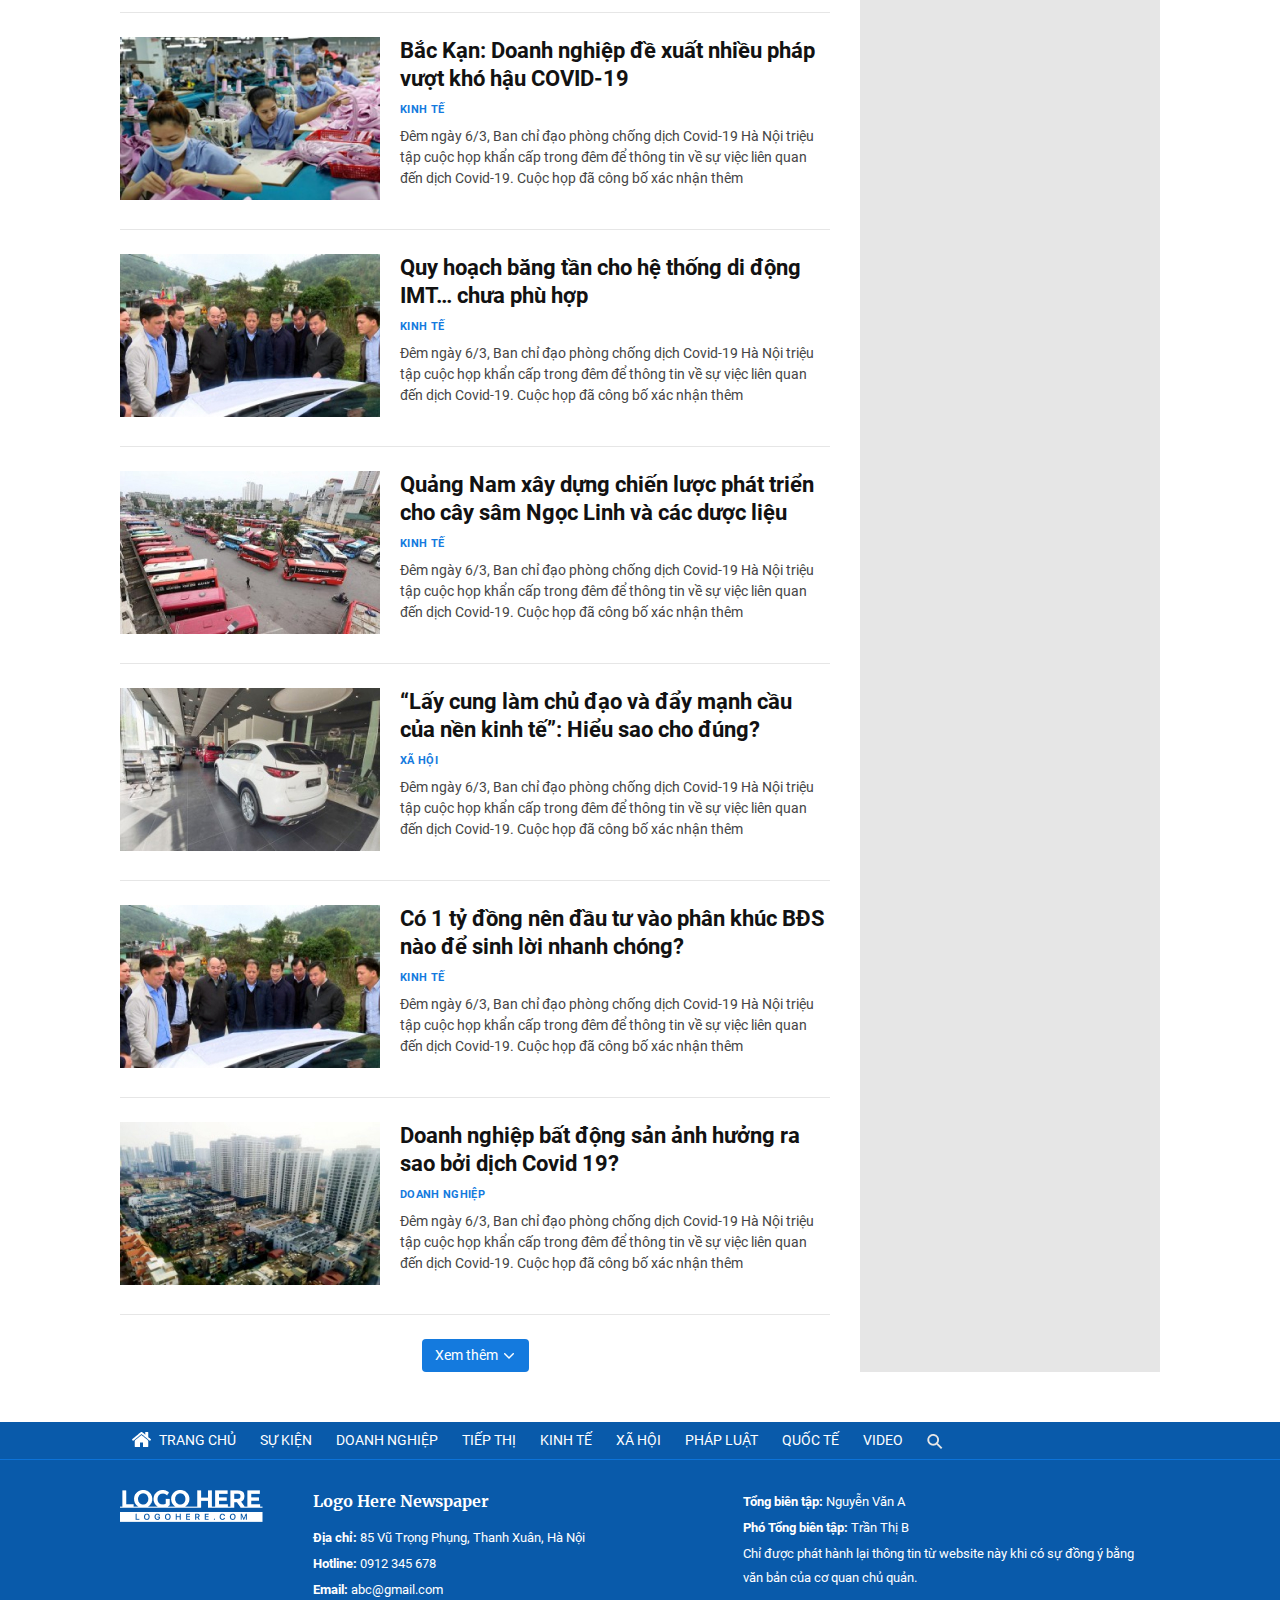
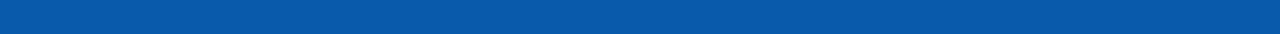
==== commit c01582d2: "replace img by img sprite" ====
--- a/view/business.html
+++ b/view/business.html
@@ -19,10 +19,10 @@
             <div class="container">
                 <div class="header__top-flex d-flex justify-content-between">
                     <h1 class="header__logo">
-                        <a href="index.html"><img src="../image/header_logo.png" alt="logo" title="LOGO HERE"></a>
+                        <a href="index.html"><i class="sprite sprite-header_logo"></i></a>
                     </h1>
                     <ul class="header__tags d-flex align-item-center">
-                        <li><img src="../image/vector.png" class="vertical-align-middle" alt="thunder"></li>
+                        <li><i class="sprite sprite-vector vertical-align-middle"></i></li>
                         <li><a href="#" title="# Biểu tình lan ra ở Mỹ"># Biểu tình lan ra ở Mỹ</a></li>
                         <li><a href="#" title="# Nhân sự, Đại hội Đảng các cấp"># Nhân sự, Đại hội Đảng các cấp</a></li>
                         <li><a href="#" title="# Dịch Covid19"># Dịch Covid19</a></li>
@@ -38,7 +38,7 @@
                         <ul class=" header__navbar-ul d-flex">
                             <li>
                                 <a href="index.html" title="Trang chủ">
-                                    <img src="../image/home.png" alt="home">
+                                    <i class="sprite sprite-home vertical-align-top m-right-home"></i>
                                     Trang chủ
                                 </a>
                             </li>
@@ -53,14 +53,13 @@
                             <li><a href="#" title="Video">Video</a></li>
                         </ul>
                         <div class="header__navbar-search">
-                            <a href="#"><img src="../image/search.png" class="vertical-align-middle" alt="search"
-                                    title="Tìm kiếm"></a>
+                            <a href="#"><i class="sprite sprite-search vertical-align-middle"></i></a>
                         </div>
                     </div>
                     <div class="header__navbar-toggler">
                         <a href="#" title="Danh mục">
-                            <img src="../image/toggler.png" class="menu-toggler" alt="toggler">
-                            <img src="../image/x.png" class="menu-close" alt="close">
+                            <i class="menu-toggler sprite sprite-toggler vertical-align-middle"></i>
+                            <i class="menu-close sprite sprite-x vertical-align-middle"></i>
                         </a>
                     </div>
                 </div>
@@ -140,27 +139,27 @@
                         <ul class="header__option d-flex">
                             <li><a href="#" class="header__option-a d-flex align-item-center text-uppercase"
                                     title="Video">
-                                    <img src="../image/videoRed.png" class="header__option-img" alt="video">
+                                    <i class="sprite sprite-videoRed header__option-img vertical-align-top"></i>
                                     <span>Video</span>
                                 </a></li>
                             <li><a href="#" class="header__option-a d-flex align-item-center text-uppercase"
                                     title="Ảnh">
-                                    <img src="../image/imageRed.png" class="header__option-img" alt="ảnh">
+                                    <i class="sprite sprite-imageRed header__option-img vertical-align-top"></i>
                                     <span>Ảnh</span>
                                 </a></li>
                             <li><a href="#" class="header__option-a d-flex align-item-center text-uppercase"
                                     title="Infographic">
-                                    <img src="../image/bsnRed.png" class="header__option-img" alt="infographic">
+                                    <i class="sprite sprite-bsnRed header__option-img vertical-align-top"></i>
                                     <span>Infographic</span>
                                 </a></li>
                             <li><a href="#" class="header__option-a d-flex align-item-center text-uppercase"
                                     title="Emagazine">
-                                    <img src="../image/newsRed.png" class="header__option-img" alt="emagazine">
+                                    <i class="sprite sprite-newsRed header__option-img vertical-align-top"></i>
                                     <span>Emagazine</span>
                                 </a></li>
                             <li><a href="#" class="header__option-a d-flex align-item-center text-uppercase"
                                     title="Tạp chí in">
-                                    <img src="../image/newsppRed.png" class="header__option-img" alt="Tạp chí in">
+                                    <i class="sprite sprite-newsppRed header__option-img vertical-align-top"></i>
                                     <span>Tạp chí in</span>
                                 </a></li>
                         </ul>
@@ -277,7 +276,7 @@
                                     <h3>
                                         <a href="#" class="main__news-item-title"
                                             title="Giảm 50% phí trước bạ ô tô: Xe sang có giá lăn bánh giảm &quot;khủng&quot;">
-                                            <img src="../image/infographic1.png" alt="infographic">
+                                            <i class="sprite sprite-infographic1 m-right"></i>
                                             Giảm 50% phí trước bạ ô tô: Xe sang có giá lăn bánh giảm "khủng"</a>
                                     </h3>
                                     <a href="#" class="main__news-category-list" title="Kinh tế">Kinh tế</a>
@@ -458,7 +457,7 @@
                             <div class="main__viewmore-wrap">
                                 <a href="#" class="main__viewmore-btn d-flex align-item-center" title="Xem thêm">Xem
                                     thêm
-                                    &nbsp; <img src="../image/arrow_down.png" alt="#"></a>
+                                    &nbsp; <i class="sprite sprite-arrow_down"></i></a>
                             </div>
                         </div>
                     </div>
@@ -474,22 +473,22 @@
             <div class="main__navbar-menu d-flex text-uppercase">
                 <ul class="header__navbar-ul d-flex">
                     <li>
-                        <a href="index.html" class="main__navlink--active">
-                            <img src="../image/home.png" alt="home">
+                        <a href="index.html" class="main__navlink--active" title="Trang chủ">
+                            <i class="sprite sprite-home vertical-align-top m-right"></i>
                             Trang chủ
                         </a>
                     </li>
-                    <li><a href="#">Sự kiện</a></li>
-                    <li><a href="business.html">Doanh nghiệp</a></li>
-                    <li><a href="#">Tiếp thị</a></li>
-                    <li><a href="#">Kinh tế</a></li>
-                    <li><a href="#">Xã hội</a></li>
-                    <li><a href="#">Pháp luật</a></li>
-                    <li><a href="#">Quốc tế</a></li>
-                    <li><a href="#">Video</a></li>
+                    <li><a href="#" title="Sự kiện">Sự kiện</a></li>
+                    <li><a href="business.html" title="Doanh nghiệp">Doanh nghiệp</a></li>
+                    <li><a href="#" title="Tiếp thị">Tiếp thị</a></li>
+                    <li><a href="#" title="Kinh tế">Kinh tế</a></li>
+                    <li><a href="#" title="Xã hội">Xã hội</a></li>
+                    <li><a href="#" title="Pháp luật">Pháp luật</a></li>
+                    <li><a href="#" title="Quốc tế">Quốc tế</a></li>
+                    <li><a href="#" title="Video">Video</a></li>
                 </ul>
                 <div class="header__navbar-search">
-                    <a href=""><img src="../image/search.png" class="vertical-align-middle" alt="search"></a>
+                    <a href="#" title="Search"><i class="sprite sprite-search vertical-align-middle"></i></a>
                 </div>
             </div>
         </div>
@@ -498,7 +497,9 @@
         <div class="footer__main-flex">
             <div class="container d-flex">
                 <div class="footer__logo footer__col-content">
-                    <img src="../image/footer_logo.png" alt="Logo">
+                    <a href="../view/business.html" title="LOGO HERE">
+                        <i class="sprite sprite-footer_logo"></i>
+                    </a>
                 </div>
                 <div class="footer__col-content">
                     <h3 class="footer__contact">
--- a/css/business.css
+++ b/css/business.css
@@ -133,6 +133,9 @@
 .vertical-align-middle{
     vertical-align: middle;
 }
+.vertical-align-top{
+    vertical-align: text-top;
+}
 .align-item-center{
     align-items: center;
 }
@@ -152,9 +155,6 @@
 }
 .menu-toggler{
     display: block;
-}
-.menu-close{
-    display: none;
 }
 .menu-toggler.is-disabled{
     display: none;
@@ -211,10 +211,9 @@
     margin-right: 8px;
 }
 .main__navbar-menu a{
-    padding: 10px 0px;
     color: #e6e6e6;
     display: inline-block;
-    padding: 10px 12px;
+    padding: 9px 12px;
 }
 .main__navbar-menu a:hover{
     color: white;
@@ -395,4 +394,253 @@
 .footer__contact-info{
     margin-bottom: 2px;
     font: 400 13px/24px Roboto;
+}
+.m-right{
+    margin-right: 5px;
+}
+.m-right-home{
+    margin-right: 3px;
+}
+.sprite {
+    background-image: url("../image/spritesheet.png");
+    background-repeat: no-repeat;
+    display: inline-block;
+}
+
+.sprite-3dots {
+    width: 24px;
+    height: 11px;
+    background-position: -5px -5px;
+}
+
+.sprite-Ellipse5 {
+    width: 14px;
+    height: 14px;
+    background-position: -39px -5px;
+}
+
+.sprite-arrow_down {
+    width: 10px;
+    height: 6px;
+    background-position: -63px -5px;
+}
+
+.sprite-bsnBlack {
+    width: 16px;
+    height: 16px;
+    background-position: -83px -5px;
+}
+
+.sprite-bsnRed {
+    width: 16px;
+    height: 16px;
+    background-position: -109px -5px;
+}
+
+.sprite-business {
+    width: 18px;
+    height: 18px;
+    background-position: -135px -5px;
+}
+
+.sprite-checklist {
+    width: 18px;
+    height: 18px;
+    background-position: -163px -5px;
+}
+
+.sprite-clock {
+    width: 15px;
+    height: 15px;
+    background-position: -191px -5px;
+}
+
+.sprite-clockcircle {
+    width: 15px;
+    height: 15px;
+    background-position: -216px -5px;
+}
+
+.sprite-clockwise {
+    width: 4px;
+    height: 9px;
+    background-position: -5px -30px;
+}
+
+.sprite-dot {
+    width: 4px;
+    height: 4px;
+    background-position: -19px -30px;
+}
+
+.sprite-eMagazine {
+    width: 94px;
+    height: 18px;
+    background-position: -33px -33px;
+}
+
+.sprite-economy {
+    width: 20px;
+    height: 20px;
+    background-position: -191px -30px;
+}
+
+.sprite-ellipse {
+    width: 22px;
+    height: 22px;
+    background-position: -137px -60px;
+}
+
+.sprite-facebook {
+    width: 9px;
+    height: 9px;
+    background-position: -221px -30px;
+}
+
+.sprite-ffb {
+    width: 15px;
+    height: 15px;
+    background-position: -5px -60px;
+}
+
+.sprite-footer_logo {
+    width: 143px;
+    height: 32px;
+    background-position: -5px -92px;
+}
+
+.sprite-global {
+    width: 20px;
+    height: 20px;
+    background-position: -169px -60px;
+}
+
+.sprite-gmail {
+    width: 12px;
+    height: 9px;
+    background-position: -221px -49px;
+}
+
+.sprite-header_logo {
+    width: 188px;
+    height: 42px;
+    background-position: -5px -134px;
+}
+
+.sprite-home {
+    width: 19px;
+    height: 15px;
+    background-position: -199px -68px;
+}
+
+.sprite-imageRed {
+    width: 16px;
+    height: 16px;
+    background-position: -158px -93px;
+}
+
+.sprite-infographic1 {
+    width: 16px;
+    height: 16px;
+    background-position: -184px -93px;
+}
+
+.sprite-infographic2 {
+    width: 16px;
+    height: 16px;
+    background-position: -210px -93px;
+}
+
+.sprite-law {
+    width: 20px;
+    height: 20px;
+    background-position: -203px -119px;
+}
+
+.sprite-like {
+    width: 13px;
+    height: 11px;
+    background-position: -30px -68px;
+}
+
+.sprite-newsRed {
+    width: 18px;
+    height: 18px;
+    background-position: -203px -149px;
+}
+
+.sprite-newsppRed {
+    width: 18px;
+    height: 18px;
+    background-position: -203px -177px;
+}
+
+.sprite-playBig {
+    width: 96px;
+    height: 96px;
+    background-position: -243px -5px;
+}
+
+.sprite-playSmall {
+    width: 56px;
+    height: 56px;
+    background-position: -236px -111px;
+}
+
+.sprite-search {
+    width: 16px;
+    height: 15px;
+    background-position: -302px -111px;
+}
+
+.sprite-social {
+    width: 20px;
+    height: 20px;
+    background-position: -302px -136px;
+}
+
+.sprite-toggler {
+    width: 18px;
+    height: 14px;
+    background-position: -302px -166px;
+}
+
+.sprite-twitter {
+    width: 10px;
+    height: 10px;
+    background-position: -328px -111px;
+}
+
+.sprite-vector {
+    width: 10px;
+    height: 15px;
+    background-position: -330px -166px;
+}
+
+.sprite-video {
+    width: 24px;
+    height: 24px;
+    background-position: -5px -191px;
+}
+
+.sprite-videoRed {
+    width: 16px;
+    height: 16px;
+    background-position: -39px -190px;
+}
+
+.sprite-x {
+    width: 20px;
+    height: 20px;
+    background-position: -65px -191px;
+}
+
+.sprite-zingme {
+    width: 8px;
+    height: 9px;
+    background-position: -332px -131px;
+}
+
+.menu-close{
+    display: none;
 }